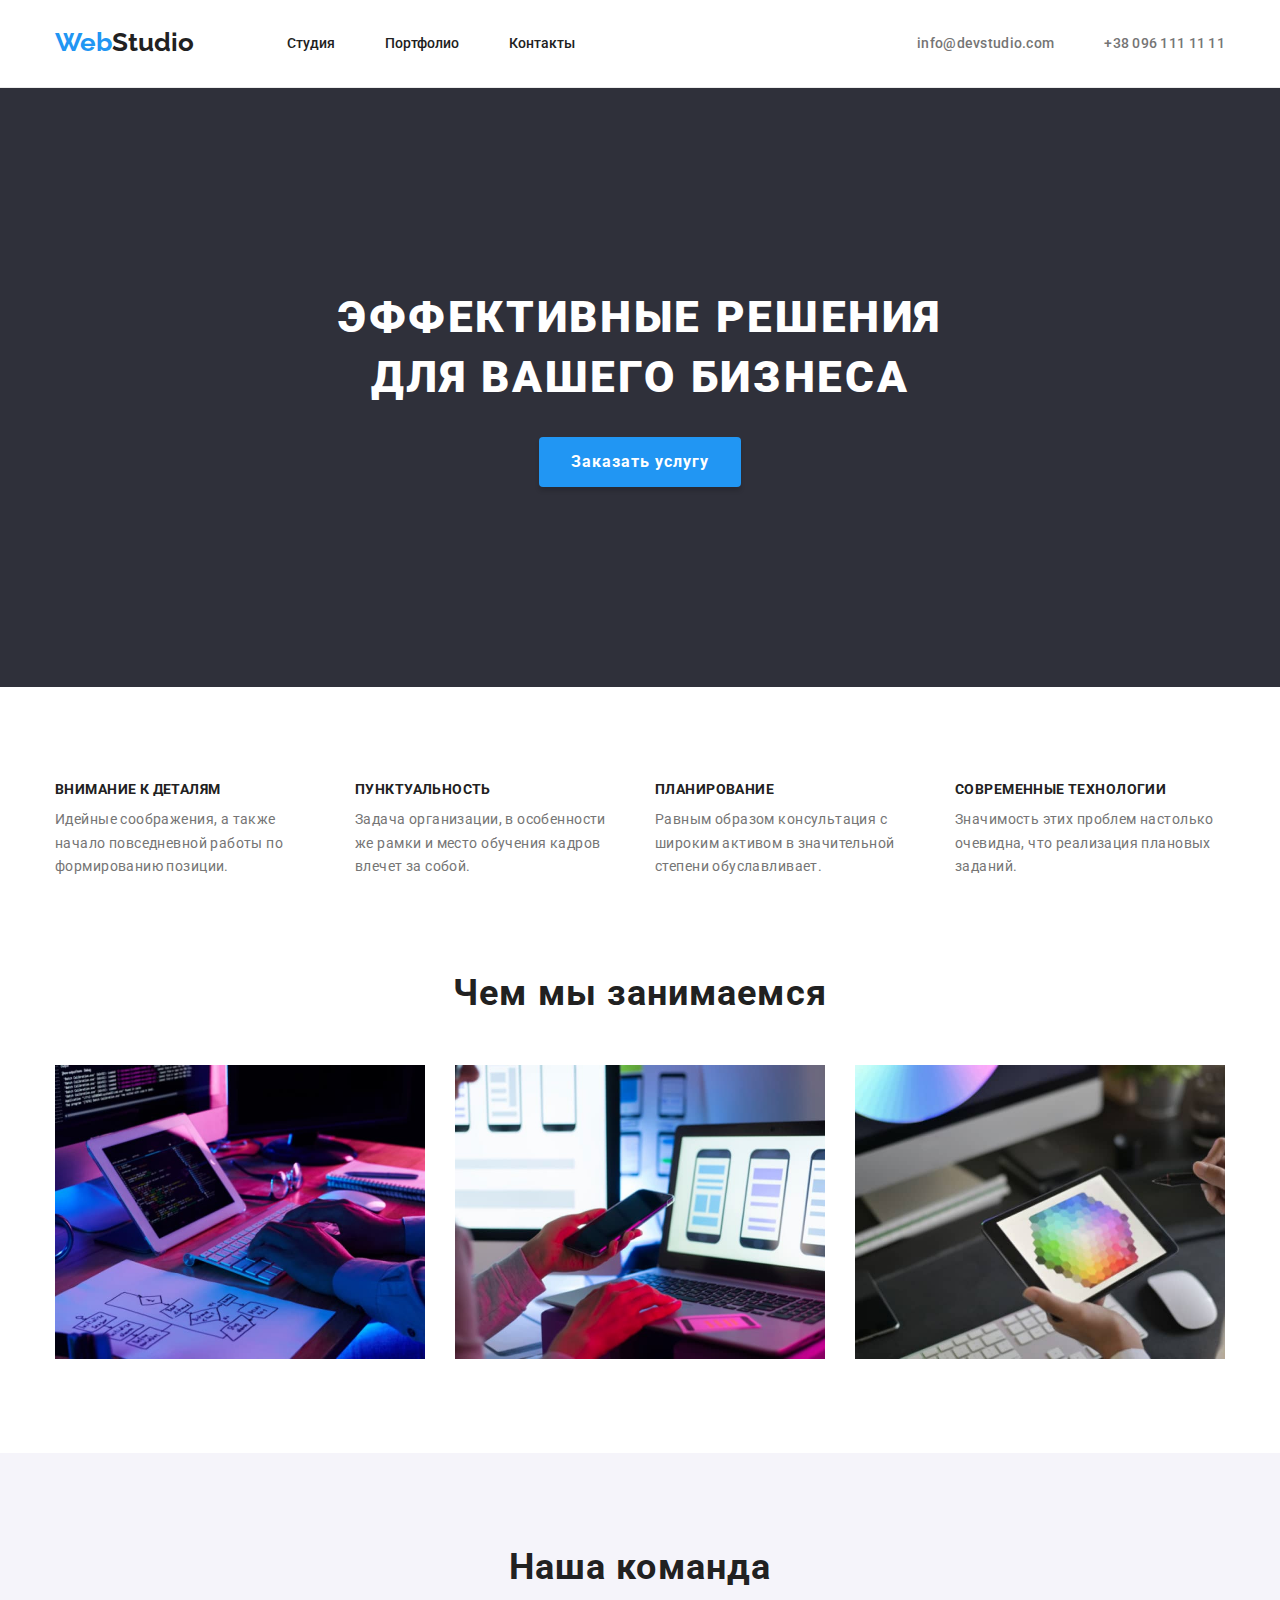
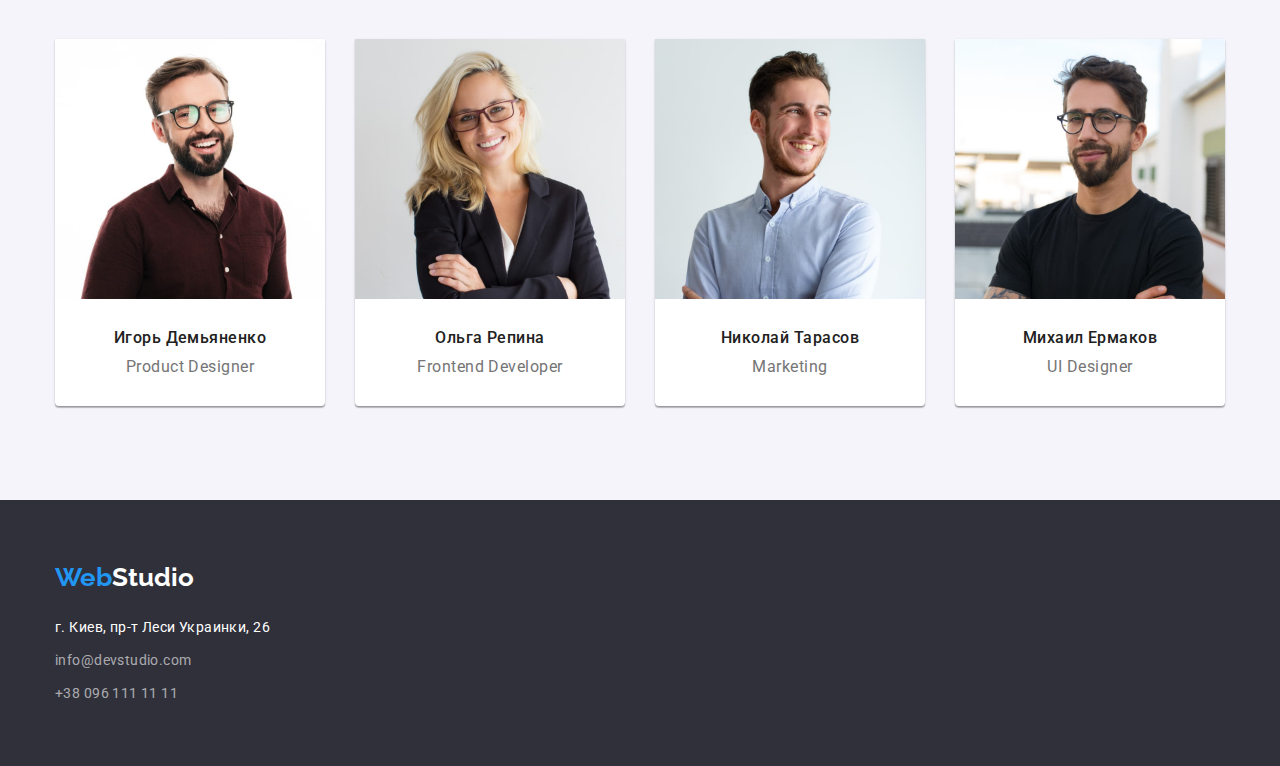
==== index.html @ 571f3350 "1" ====
<!DOCTYPE html>
<html lang="ru">
   <head>
      <meta charset="UTF-8">
      <meta http-equiv="X-UA-Compatible" content="IE=edge">
      <meta name="viewport" content="width=device-width, initial-scale=1.0">
      <title>WebStudio</title>
      <link rel="stylesheet" href="https://cdnjs.cloudflare.com/ajax/libs/modern-normalize/1.1.0/modern-normalize.min.css">
      <link rel="preconnect" href="https://fonts.googleapis.com">
      <link rel="preconnect" href="https://fonts.gstatic.com" crossorigin>
      <link href="https://fonts.googleapis.com/css2?family=Raleway:wght@700&family=Roboto:wght@400;500;700;900&display=swap" rel="stylesheet">
      <link rel="stylesheet" href="./css/style.css">
      </head>
   <body>
      <header class="header box">
         <div class="conteiner  head-conteiner">
            <nav class="nav-conteiner">
               <a href="" class="logo link"><span class="web-logo">Web</span>Studio</a>
               <ul class="site-nav">
                  <li class="site-nav-item"><a href="./index.html" class="site-nav-link link">Студия</a></li>
                  <li class="site-nav-item"><a href="./portfolio.html" class="site-nav-link link">Портфолио</a></li>
                  <li class="site-nav-item"><a href="" class="site-nav-link link">Контакты</a></li>
               </ul>
            </nav>
               <ul class="site-contacts">
                  <li class="site-contacts-item"><a href="mailto:info@devstudio.com" class="contacts link">info@devstudio.com</a></li> 
                  <li class="site-contacts-item"><a href="tel:+380961111111" class="contacts link">+38 096 111 11 11</a></li>
               </ul>
         </div>
      </header>
                           <!-- основная часть--> 
   <main class="main-content" >
      <section class="hero">
         <h1 class="title-hero">
            Эффективные решения для вашего бизнеса
         </h1>
               <button type="button" class="button">Заказать услугу</button>
      </section>
                           <!--заголовки и текст-->
      <section class="section">
         <div class="conteiner">
            <h2 class="visually-hidden"> Наши приемущества</h2>
            <ul class="features">
               <li class="features-item">
                  <h3 class="features-title">
                  Внимание к деталям
                  </h3>
                     <p class="features-text">
                        Идейные соображения, а также начало повседневной работы по формированию позиции.
                     </p>
               </li>
               <li class="features-item">
                  <h3 class="features-title">
                  Пунктуальность
                  </h3>
                     <p class="features-text">
                        Задача организации, в особенности же рамки и место обучения кадров влечет за собой.
                     </p>
               </li>
               <li class="features-item">
                  <h3 class="features-title">
                        Планирование
                  </h3>
                     <p class="features-text">
                     Равным образом консультация с широким активом в значительной степени обуславливает.
                     </p>
               </li>
               <li class="features-item">
                  <h3 class="features-title">
                  Современные технологии
                  </h3>
                     <p class="features-text">
                        Значимость этих проблем настолько очевидна, что реализация плановых заданий. 
                     </p>
               </li>
            </ul>
         </div>
      </section> 
                              <!-- часть с картинками -->
      <section class="section section-services "> 
         <div class="conteiner">   
            <h2 class="employment-title">
               Чем мы занимаемся
            </h2>
               <ul class="employment-list">
                  <li class="employment-item"><img src="img/image2.jpg" alt="работа с кодом" width="370" height="294"></li>
                  <li class="employment-item"><img src="img/image0.jpg" alt="работа на ноутбуке" width="370" height="294"></li>
                  <li class="employment-item"><img src="img/image1.jpg" alt="работа с графикой" width="370" height="294"></li>
               </ul>
         </div>
      </section>
                                 <!--наша команда-->
      <section class="team-section section">
         <div class="conteiner">
            <h2 class="employment-title team">
               Наша команда
            </h2>
               <ul class="team-list">
                  <li class="developer-item"> 
                     <img src="img/image3.jpg" alt="Фото Игорь Демьяненко" width="270" height="260">
                     <div class="team-card">
                        <h3 class="name-developer"> Игорь Демьяненко </h3>
                        <p class="text-foto-team"><span lang="en">Product Designer</span></p>
                     </div>
                  </li>
                  <li class="developer-item"> 
                     <img src="img/image4.jpg" alt="Фото Ольга Репина" width="270" height="260">
                        <div class="team-card"><h3 class="name-developer"> Ольга Репина </h3>
                        <p class="text-foto-team"><span lang="en">Frontend Developer</span></p>
                     </div>
                  </li>
                  <li class="developer-item">  
                     <img src="img/image5.jpg" alt="Фото Николай Тарасов" width="270" height="260">
                        <div class="team-card"><h3 class="name-developer"> Николай Тарасов </h3>
                        <p class="text-foto-team"><span lang="en">Marketing</span></p>
                     </div>
                  </li>
                  <li class="developer-item"> 
                     <img src="img/image6.jpg" alt="Фото Михаил Ермаков" width="270" height="260">
                        <div class="team-card"><h3 class="name-developer"> Михаил Ермаков </h3>
                        <p class="text-foto-team"><span lang="en">UI Designer</span></p>
                     </div>
                  </li>
               </ul>
         </div>
      </section>
   </main>
                              <!-- заключение-->
      <footer class="footer-content">
         <div class="conteiner">
            <a href="" class="footer-logo link"><span class="web-logo">Web</span>Studio</a>
            <address class="address-content">
               <ul class="address"> 
                  <li class="address-item"><a href="https://goo.gl/maps/DuuJPhPLTHRqAcxPA" class="location link"> г. Киев, пр-т Леси Украинки, 26</a></li>           
                  <li class="address-item"><a href="mailto:info@devstudio.com" class="footer-contacts link">info@devstudio.com</a></li>
                  <li class="address-item"><a href="tel:+380961111111" class="footer-contacts link">+38 096 111 11 11</a></li>           
               </ul>    
            </address>
         </div>
      </footer>
   </body>
</html>
---- css/style.css ----
:root{
   --text-active:#2196F3;
   --text-header:#212121;
   --background-section:#ffffff;
   --color-text:#757575;
}
body{
   background-color: var(--background-section);
   font-family: 'Roboto',sans-serif;
   
}
img{
   display: block;
   max-width: 100%;
   height: auto;
}
h1,h2,h3,p{
   margin: 0;
}

/* что бы убрать точки (класс списка)*/
.list{
   list-style: none;
   }
/*что бы убрать подчеркивание у ссылок(на ссылки)*/
.link{
   text-decoration: none;
}
.button{
   color: var(--text-active);
}
.visually-hidden {
   position: absolute;
   white-space: nowrap;
   width: 1px;
   height: 1px;
   overflow: hidden;
   border: 0;
   padding: 0;
   clip: rect(0 0 0 0);
   clip-path: inset(50%);
   margin: -1px;
}
ul{
   list-style: none;
   margin: 0;
   padding: 0;
}
.section{
   padding-top: 94px;
   padding-bottom: 94px;
}
/*line-height:1.33*/
                              /*Шапка*/
.header{
   background-color: var(--background-section);
}
.box{
   border-bottom-color:#ECECEC ;
   border-bottom-width: 1px;
   border-bottom-style: solid;
}

.conteiner{
   width: 1200px;
   margin: 0 auto;
   padding-left: 15px;
   padding-right: 15px;

} 
.head-conteiner{
   display: flex;
   padding-top: 25px;
   padding-bottom: 25px;
}

.nav-conteiner{
   display: flex;
   align-items: center;
}

.site-nav{
   display: flex;
}

.site-contacts{
   display: flex;
   margin-left: auto;
   align-items: center;
}
.site-contacts-item:not(:last-child){
   margin-right: 50px;
}

.logo{
   font-family: 'Raleway';
   font-weight: 700;
   font-size: 26px;
   line-height: 1.38;
   color:var(--text-header);
   margin-right: 93px;
}
.web-logo{
   color: var(--text-active);
}
.site-nav-link{
   display: flex;
   font-weight: 500;
   font-size: 14px;
   line-height: 1.2;
   color: var(--text-header);
   padding-top: 10px;
   padding-bottom: 10px;
}
.site-nav-item:not(:last-child){
   margin-right: 50px;
}

.site-nav-link:hover,
.site-nav-link:focus{
   color: var(--text-active);
}
.contacts{
   font-weight: 500;
   font-size: 14px;
   line-height: 1.2;
   letter-spacing: 0.02em;
   color: var(--color-text)
}

.contacts:hover,
.contacts:focus,
.footer-contacts{
   color: var(--text-active);
}

                        /*footer*/

.footer-content{
   background: #2F303A;
   padding-top: 60px;
   padding-bottom: 60px;
}
.footer-logo{
   color: var(--background-section);
   font-family: 'Raleway';
   font-weight: 700;
   font-size: 26px;
   line-height: 1.38;
}
.location{
   color: var(--background-section);
}
.address-content{
   margin-top: 20px;
}
.address-item{
   font-style: normal;
   font-weight: normal;
   font-size: 14px;
   line-height: 1.71;
   letter-spacing: 0.03em;
}
.address-item:not(:last-child){
   margin-bottom: 9px;
}
.footer-contacts{
   color: rgba(255, 255, 255, 0.6);

}
.footer-contacts:hover,
.footer-contacts:focus{
   color: var(--text-active);
}
                              /*cервисы 1cтр*/
                              
                              /*заказать услугу*/



.hero{
   background-color: #2F303A;
   max-width: 1600px;
   margin-left: auto;
   margin-right: auto; 
   text-align: center;
   padding: 200px 0;
   /*height: 600px;
   padding: 200px 452px 0 452px;*/
   
}
.title-hero{
   font-weight: 900;
   font-size: 44px;
   line-height: 1.36;
   letter-spacing: 0.06em;
   text-transform: uppercase;   
   color: var(--background-section);
   margin-bottom: 30px;
   padding: 0;
   width: 696px;
   margin-right: auto;
   margin-left: auto;
}
.button{
   background: var(--text-active);
   color: var(--background-section);
   border: transparent;
   font-family: inherit;
   font-weight: 700;
   font-size: 16px;
   line-height:1.85;
   align-items: center;
   letter-spacing: 0.06em;
   cursor: pointer;
   min-width: 200px;
   box-shadow: 0px 4px 4px rgba(0, 0, 0, 0.15);
   border-radius: 4px;
   padding: 10px 32px;
   
}

                              /*заголовки и текст*/

.features{
   background-color: var(--background-section);
   display: flex;
}

.features-text{
   margin-top: 0px;
}
.section-services{
   background: var(--background-section);
   padding-top: 0;
}
.features-title{
   font-style: normal;
   font-weight: 700;
   font-size: 14px;
   line-height: 1.2;
   letter-spacing: 0.03em;
   text-transform: uppercase;
   color: var(--text-header);
   margin-top: 0;
   margin-bottom: 10px;
}
.features-text{
   font-style: normal;
   font-weight: 400;
   font-size: 14px;
   line-height: 1.7;
   letter-spacing: 0.03em;
   color: var(--color-text);
   max-width: 270px;
}
.features-item:not(:last-child){
   margin-right: 30px;
}
                                 /*наша команда фото*/
.employment-title{
   font-style: normal;
   font-weight: 700;
   font-size: 36px;
   line-height: 1.16;
   text-align: center;
   letter-spacing: 0.03em;
   color: var(--text-header);
   
}
.employment-list{
   display: flex;
   margin-top: 50px;
   flex-basis: calc(100% / 3 - 30px);
}

.employment-item:not(:last-child){
   margin-right: 30px;
}

                               /*наша команда */
.team-section{
   background: #F5F4FA;
}
.team{
   margin-top: 0;
}
.team-list{
   display: flex;
   margin-top: 50px;
   flex-basis: calc(100% / 4 - 30px);
}
.developer-item{
   background: var(--background-section);
   box-shadow: 0px 1px 3px rgba(0, 0, 0, 0.12), 0px 1px 1px rgba(0, 0, 0, 0.14), 0px 2px 1px rgba(0, 0, 0, 0.2);
   border-radius: 0px 0px 4px 4px;
}
.developer-item:not(:last-child){
   margin-right: 30px;
}
.team-card{
   padding: 30px 0;
}
.name-developer{
   font-style: normal;
   font-weight: 500;
   font-size: 16px;
   line-height: 1.18;
   text-align: center;
   letter-spacing: 0.03em;
   color: var(--text-header);
   margin-bottom: 10px;
}
.text-foto-team{
   font-style: normal;
   font-weight: 400;
   font-size: 16px;
   line-height: 1.18;
   text-align: center;
   letter-spacing: 0.03em;
   color: var(--color-text);
}



                                 /*страница 2*/


.button-filter:focus,
.button-filter:hover{
   color: var(--background-section);
   background-color: var(--text-active );
   box-shadow: 0px 3px 1px rgba(0, 0, 0, 0.1), 0px 1px 2px rgba(0, 0, 0, 0.08), 0px 2px 2px rgba(0, 0, 0, 0.12);
}

.filter{ 
   display: flex;
   justify-content: center;
}
.filter-item:not(:last-child){
   margin-right: 8px;
}

.button-filter{
   font-style: normal;
   font-weight: 500;
   font-size: 16px;
   line-height: 1.62;
   text-align: center;
   letter-spacing: 0.03em;
   color: var(--text-header);
   cursor: pointer;
   border-radius: 4px;
   padding: 6px 22px;
   border-color: transparent;
   }
                                 /*секция фото*/
.works-text-box{
   padding: 20px 24px;
   /*стили правой рамки */
   border-right-width: 1px;
   border-right-style: solid;
   border-right-color: #EEEEEE;
 
   /*стили нинжней рамки */
   border-bottom-width: 1px;
   border-bottom-style: solid;
   border-bottom-color: #EEEEEE;
 
   /*стили левой рамки */
   border-left-width: 1px;
   border-left-style: solid;
   border-left-color: #EEEEEE;
}
.works-text {
   font-weight: 700;
   font-size: 18px;
   line-height: 2.0;
   letter-spacing: 0.06em;
   color: var(--text-header);
}
.text-caption{
   font-weight: 400;
   font-size: 16px;
   line-height: 1.8;
   letter-spacing: 0.03em;
   color: var(--color-text);
}


.works{
   display: flex;
   margin-top: 50px;
   flex-wrap: wrap;
   margin-left: -30px;
}
.works-item{
   margin-left: 30px;
   margin-bottom: 30px;
   flex-basis: calc((100% - 3 * 30px) / 3);
   background: var(--background-section);
   box-sizing: border-box;
}
.works-item:nth-last-child(-n+3){
   margin-bottom: 0;
}
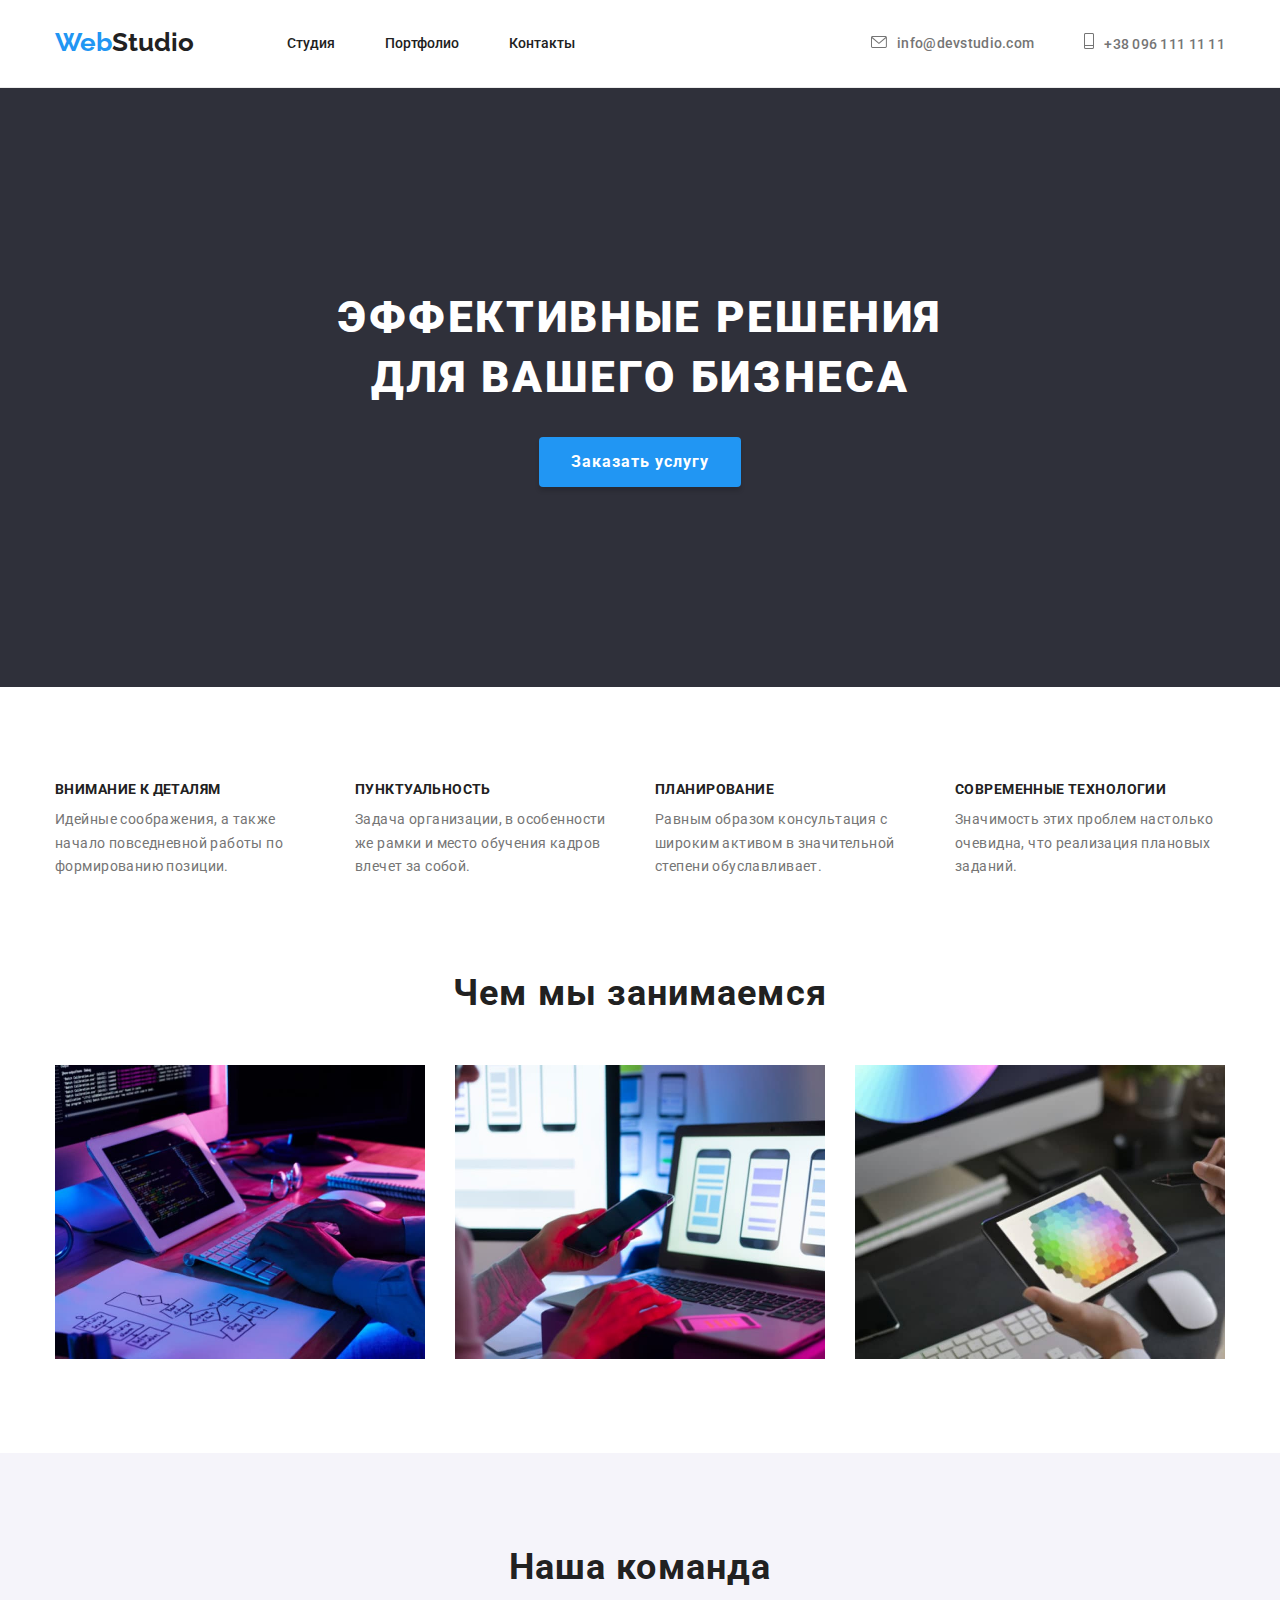
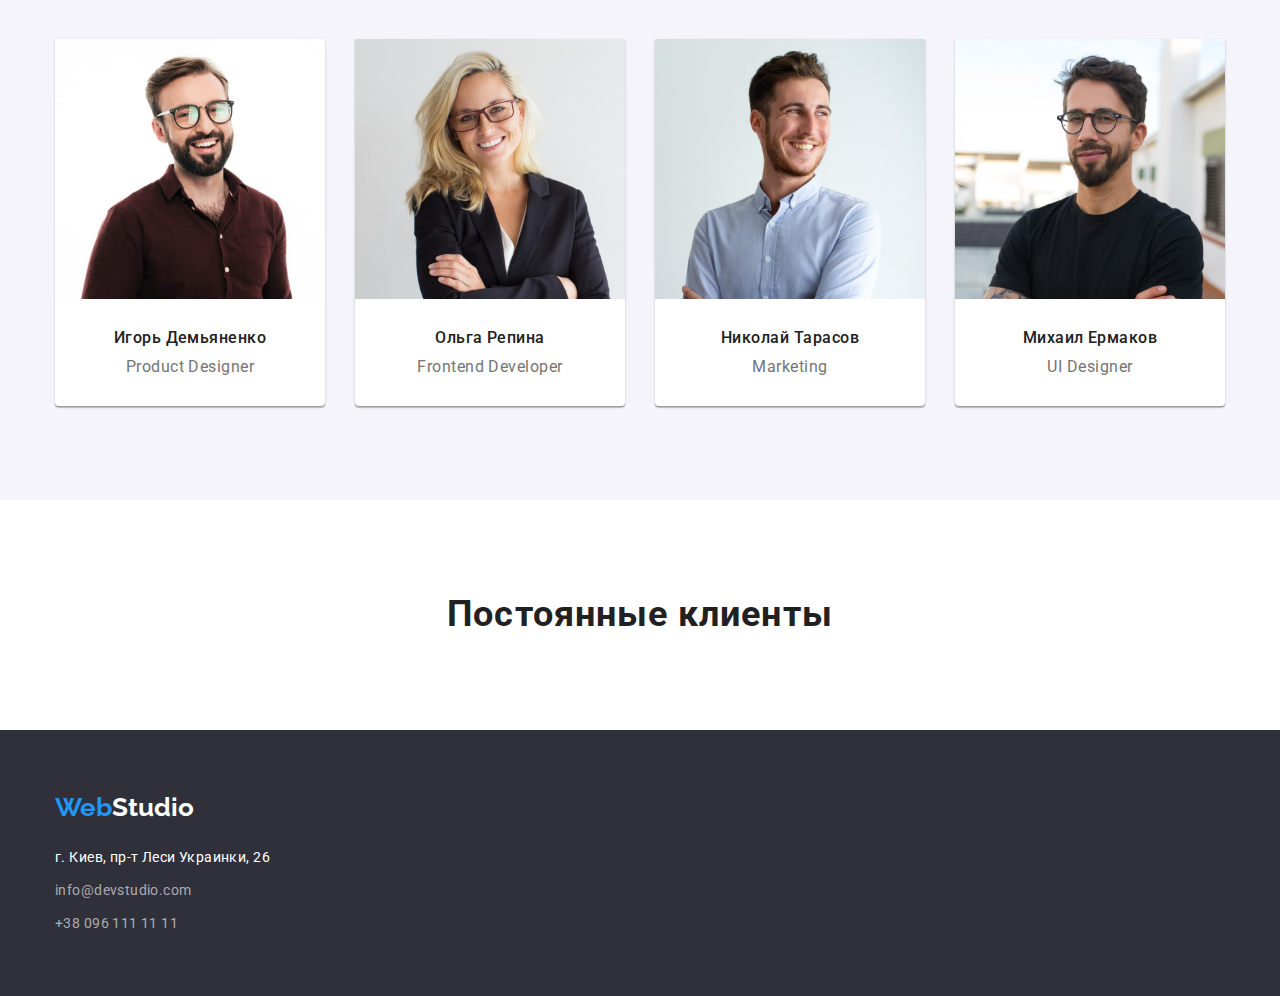
==== commit 83f922b8: "22222" ====
--- a/index.html
+++ b/index.html
@@ -23,8 +23,14 @@
                </ul>
             </nav>
                <ul class="site-contacts">
-                  <li class="site-contacts-item"><a href="mailto:info@devstudio.com" class="contacts link">info@devstudio.com</a></li> 
-                  <li class="site-contacts-item"><a href="tel:+380961111111" class="contacts link">+38 096 111 11 11</a></li>
+                  <li class="site-contacts-item"><a href="mailto:info@devstudio.com" class="contacts link">
+                     <svg class="site-contacts-icon" width="16" height="12">
+                        <use href="./img/icons.svg#icon-mail"></use>
+                     </svg>info@devstudio.com</a></li> 
+                  <li class="site-contacts-item"><a href="tel:+380961111111" class="contacts link">
+                     <svg class="site-contacts-icon" width="10" height="16">
+                        <use href="./img/icons.svg#icon-mobil"></use>
+                     </svg>+38 096 111 11 11</a></li>
                </ul>
          </div>
       </header>
@@ -39,6 +45,14 @@
                            <!--заголовки и текст-->
       <section class="section">
          <div class="conteiner">
+            <div class="features-icons">
+               <ul class="features-icon-list">
+                  <li class="features-icon-item"></li>
+                  <li class="features-icon-item"></li>
+                  <li class="features-icon-item"></li>
+                  <li class="features-icon-item"></li>
+               </ul>
+            </div>
             <h2 class="visually-hidden"> Наши приемущества</h2>
             <ul class="features">
                <li class="features-item">
@@ -124,6 +138,17 @@
                </ul>
          </div>
       </section>
+      <section class="clients section">
+         <h2 class="employment-title">Постоянные клиенты</h2>
+         <ul>
+            <li><a href=""></a></li>
+            <li><a href=""></a></li>
+            <li><a href=""></a></li>
+            <li><a href=""></a></li>
+            <li><a href=""></a></li>
+            <li><a href=""></a></li>
+         </ul>
+      </section>
    </main>
                               <!-- заключение-->
       <footer class="footer-content">
--- a/css/style.css
+++ b/css/style.css
@@ -50,24 +50,22 @@
    padding-top: 94px;
    padding-bottom: 94px;
 }
-/*line-height:1.33*/
-                              /*Шапка*/
-.header{
-   background-color: var(--background-section);
-}
-.box{
-   border-bottom-color:#ECECEC ;
-   border-bottom-width: 1px;
-   border-bottom-style: solid;
-}
-
 .conteiner{
    width: 1200px;
    margin: 0 auto;
    padding-left: 15px;
    padding-right: 15px;
-
-} 
+}
+                              /*Шапка*/
+
+.header{
+   background-color: var(--background-section);
+}
+.box{
+   border-bottom-color:#ECECEC ;
+   border-bottom-width: 1px;
+   border-bottom-style: solid;
+}
 .head-conteiner{
    display: flex;
    padding-top: 25px;
@@ -87,7 +85,13 @@
    display: flex;
    margin-left: auto;
    align-items: center;
-}
+   justify-content: center;
+   align-content: center;
+}
+/* .site-contacts-item{
+   display: flex;
+   align-items: center;
+} */
 .site-contacts-item:not(:last-child){
    margin-right: 50px;
 }
@@ -133,7 +137,14 @@
 .footer-contacts{
    color: var(--text-active);
 }
-
+.site-contacts-icon{
+   margin-right: 10px;
+   fill: currentColor;
+}
+.site-contacts-icon:hover,
+.site-contacts-icon:focus{
+   fill: #2196F3;
+} 
                         /*footer*/
 
 .footer-content{
@@ -185,9 +196,6 @@
    margin-right: auto; 
    text-align: center;
    padding: 200px 0;
-   /*height: 600px;
-   padding: 200px 452px 0 452px;*/
-   
 }
 .title-hero{
    font-weight: 900;
@@ -292,7 +300,9 @@
 }
 .developer-item{
    background: var(--background-section);
-   box-shadow: 0px 1px 3px rgba(0, 0, 0, 0.12), 0px 1px 1px rgba(0, 0, 0, 0.14), 0px 2px 1px rgba(0, 0, 0, 0.2);
+   box-shadow: 0px 1px 3px rgba(0, 0, 0, 0.12),
+               0px 1px 1px rgba(0, 0, 0, 0.14),
+               0px 2px 1px rgba(0, 0, 0, 0.2);
    border-radius: 0px 0px 4px 4px;
 }
 .developer-item:not(:last-child){
@@ -330,7 +340,9 @@
 .button-filter:hover{
    color: var(--background-section);
    background-color: var(--text-active );
-   box-shadow: 0px 3px 1px rgba(0, 0, 0, 0.1), 0px 1px 2px rgba(0, 0, 0, 0.08), 0px 2px 2px rgba(0, 0, 0, 0.12);
+   box-shadow: 0px 3px 1px rgba(0, 0, 0, 0.1),
+               0px 1px 2px rgba(0, 0, 0, 0.08),
+               0px 2px 2px rgba(0, 0, 0, 0.12);
 }
 
 .filter{ 
@@ -404,3 +416,12 @@
 .works-item:nth-last-child(-n+3){
    margin-bottom: 0;
 }
+
+.portfolio-link:hover,
+.portfolio-link:focus{
+   border: 1px solid #EEEEEE;
+   box-sizing: border-box;
+   box-shadow: 0px 1px 1px rgba(0, 0, 0, 0.12),
+               0px 4px 4px rgba(0, 0, 0, 0.06), 
+               1px 4px 6px rgba(0, 0, 0, 0.16);
+}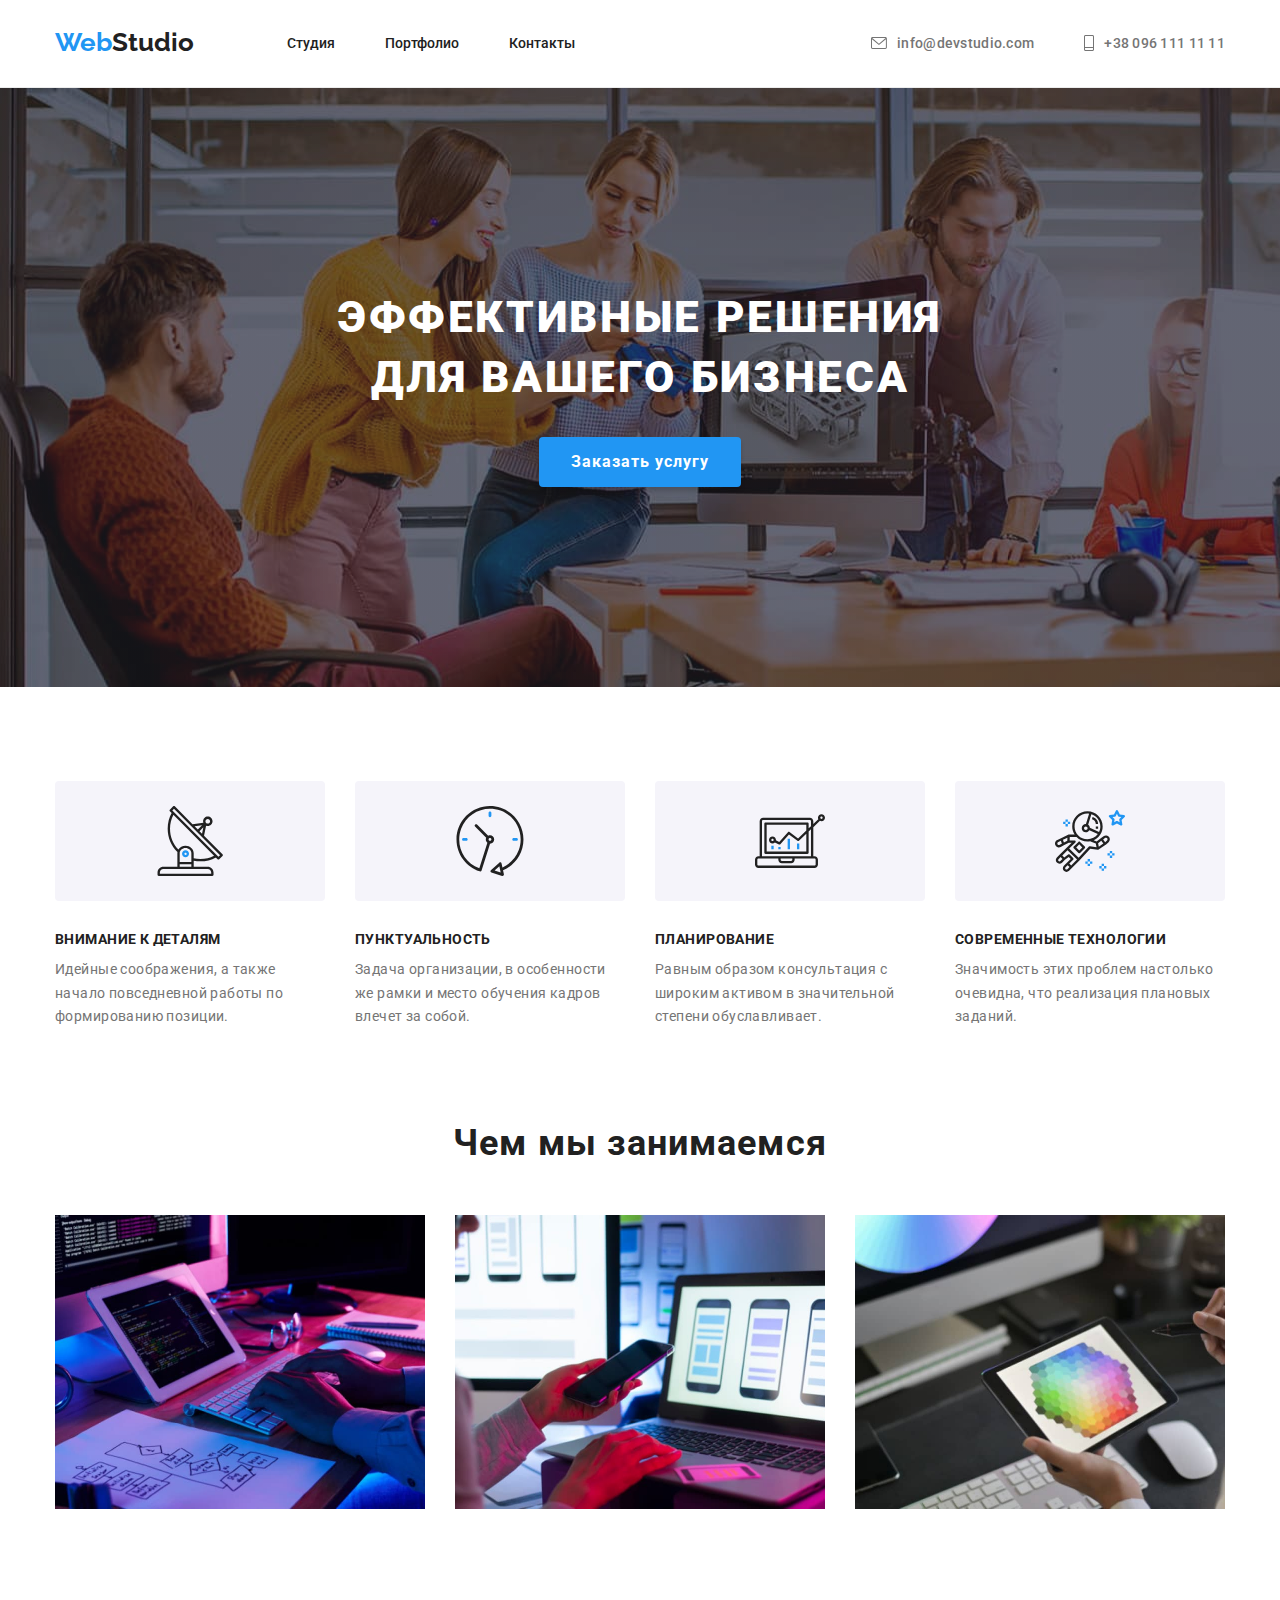
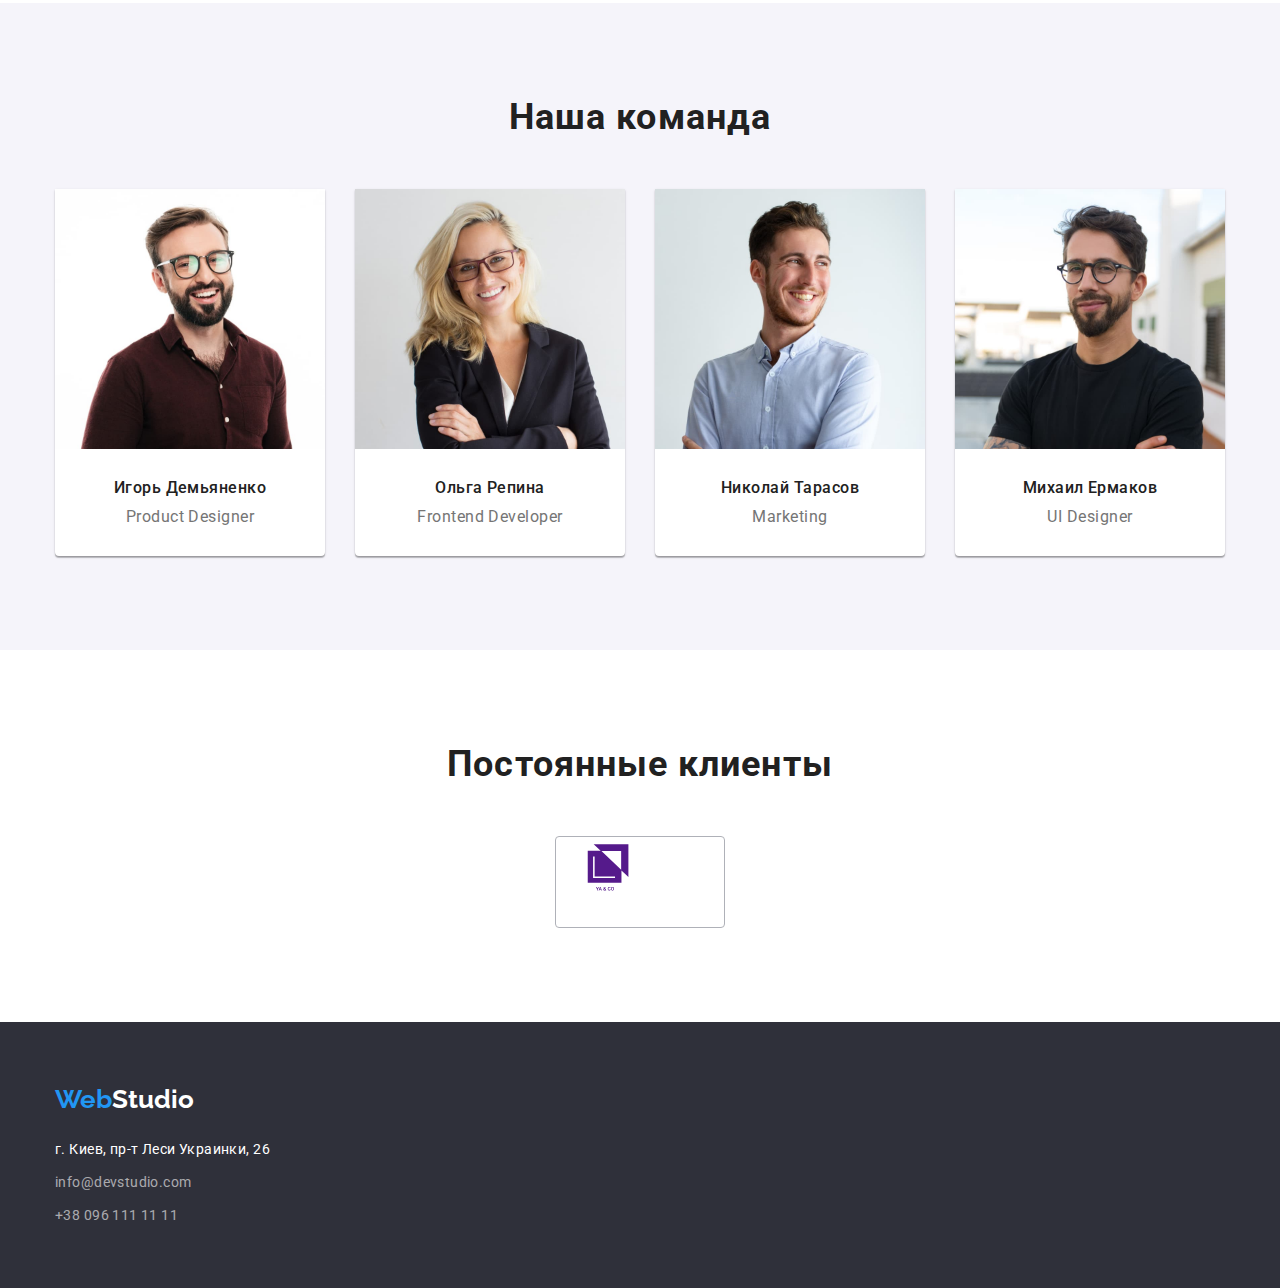
==== commit 3ae8fd3a: "3333" ====
--- a/index.html
+++ b/index.html
@@ -45,14 +45,19 @@
                            <!--заголовки и текст-->
       <section class="section">
          <div class="conteiner">
-            <div class="features-icons">
                <ul class="features-icon-list">
-                  <li class="features-icon-item"></li>
-                  <li class="features-icon-item"></li>
-                  <li class="features-icon-item"></li>
-                  <li class="features-icon-item"></li>
+                  <li class="features-icon-item"><svg class="features-icons" width="70" height="70">
+                     <use href="./img/icons.svg#icon-anten"></use></svg> </li>
+                  
+                  <li class="features-icon-item"><svg class="features-icons" width="70" height="70">
+                     <use href="./img/icons.svg#icon-clock"></use></svg></li>
+                  
+                  <li class="features-icon-item"><svg class="features-icons" width="70" height="70">
+                     <use href="./img/icons.svg#icon-monitor"></use></svg></li>
+                  
+                  <li class="features-icon-item"><svg class="features-icons" width="70" height="70">
+                     <use href="./img/icons.svg#icon-astronaut-1"></use></svg></li>
                </ul>
-            </div>
             <h2 class="visually-hidden"> Наши приемущества</h2>
             <ul class="features">
                <li class="features-item">
@@ -93,7 +98,7 @@
                               <!-- часть с картинками -->
       <section class="section section-services "> 
          <div class="conteiner">   
-            <h2 class="employment-title">
+            <h2 class="text-title">
                Чем мы занимаемся
             </h2>
                <ul class="employment-list">
@@ -106,7 +111,7 @@
                                  <!--наша команда-->
       <section class="team-section section">
          <div class="conteiner">
-            <h2 class="employment-title team">
+            <h2 class="text-title team">
                Наша команда
             </h2>
                <ul class="team-list">
@@ -138,17 +143,27 @@
                </ul>
          </div>
       </section>
-      <section class="clients section">
-         <h2 class="employment-title">Постоянные клиенты</h2>
-         <ul>
-            <li><a href=""></a></li>
-            <li><a href=""></a></li>
-            <li><a href=""></a></li>
-            <li><a href=""></a></li>
-            <li><a href=""></a></li>
-            <li><a href=""></a></li>
-         </ul>
+
+         <section class="clients section">
+            <div class="conteiner">
+               <h2 class="text-title">Постоянные клиенты</h2>
+                  <ul class="client-icon-list">
+                     <li class="client-icon-item">
+                        <a href="" class="client-icon-link">
+                           <svg class="client-icons" width="106px" height="60px">
+                              <use href="./img/icons.svg#icon-Logo"></use>
+                           </svg>
+                        </a> 
+                     </li>
+                     <li><a href=""></a></li>
+                     <li><a href=""></a></li>
+                     <li><a href=""></a></li>
+                     <li><a href=""></a></li>
+                     <li><a href=""></a></li>
+                  </ul>
+         </div>
       </section>
+      
    </main>
                               <!-- заключение-->
       <footer class="footer-content">
--- a/css/style.css
+++ b/css/style.css
@@ -3,6 +3,7 @@
    --text-header:#212121;
    --background-section:#ffffff;
    --color-text:#757575;
+   --color-icon-clients:#AFB1B8;
 }
 body{
    background-color: var(--background-section);
@@ -85,13 +86,7 @@
    display: flex;
    margin-left: auto;
    align-items: center;
-   justify-content: center;
-   align-content: center;
-}
-/* .site-contacts-item{
-   display: flex;
-   align-items: center;
-} */
+}
 .site-contacts-item:not(:last-child){
    margin-right: 50px;
 }
@@ -125,11 +120,14 @@
    color: var(--text-active);
 }
 .contacts{
+   display: flex;
+   align-items: center;
    font-weight: 500;
    font-size: 14px;
    line-height: 1.2;
    letter-spacing: 0.02em;
    color: var(--color-text)
+   
 }
 
 .contacts:hover,
@@ -190,7 +188,13 @@
 
 
 .hero{
-   background-color: #2F303A;
+   background-image: 
+   linear-gradient(
+   rgba(47, 48, 58, 0.4),
+   rgba(47, 48, 58, 0.4)
+   ),  
+   url(../img/hero-foto.jpg);
+   background-color: #2F303A; 
    max-width: 1600px;
    margin-left: auto;
    margin-right: auto; 
@@ -234,7 +238,26 @@
    background-color: var(--background-section);
    display: flex;
 }
-
+.features-icon-list{
+   display: flex;
+   justify-content: center;
+   align-items: center;
+   margin-bottom: 30px;
+}
+.features-icon-item{
+   display: flex;
+   justify-content: center;
+   align-items: center;
+   width: 270px;
+   height: 120px;
+   border: 1px solid transparent;
+   background-color: #F5F4FA;
+   justify-content: center;
+   border-radius: 4px;
+}
+.features-icon-item + .features-icon-item{
+   margin-left: 30px;
+}
 .features-text{
    margin-top: 0px;
 }
@@ -266,7 +289,7 @@
    margin-right: 30px;
 }
                                  /*наша команда фото*/
-.employment-title{
+.text-title{
    font-style: normal;
    font-weight: 700;
    font-size: 36px;
@@ -331,7 +354,39 @@
    color: var(--color-text);
 }
 
-
+                                    /* Клиенты */
+.client-icon-list{
+   display: flex;
+   justify-content: center;
+   align-items: center;
+   margin-top: 50px;
+}
+.client-icon-item{
+   display: flex;
+   justify-content: center;
+   align-items: center;
+   width: 170px;
+   height: 92px;
+   
+}
+.client-icon-item:hover,
+.client-icon-item:focus{
+   border-color: var(--text-active);
+   fill: var(--text-active);
+}
+.client-icon-link{
+   width: 100%;
+   height: 100%;
+   fill: var(--color-icon-clients);border-radius: 4px;
+   border: 1px solid var(--color-icon-clients)
+}
+.client-icons{
+   fill: currentColor;
+}
+.client-icons:hover,
+.client-icons:focus{
+   fill: var(--text-active);
+}
 
                                  /*страница 2*/
 
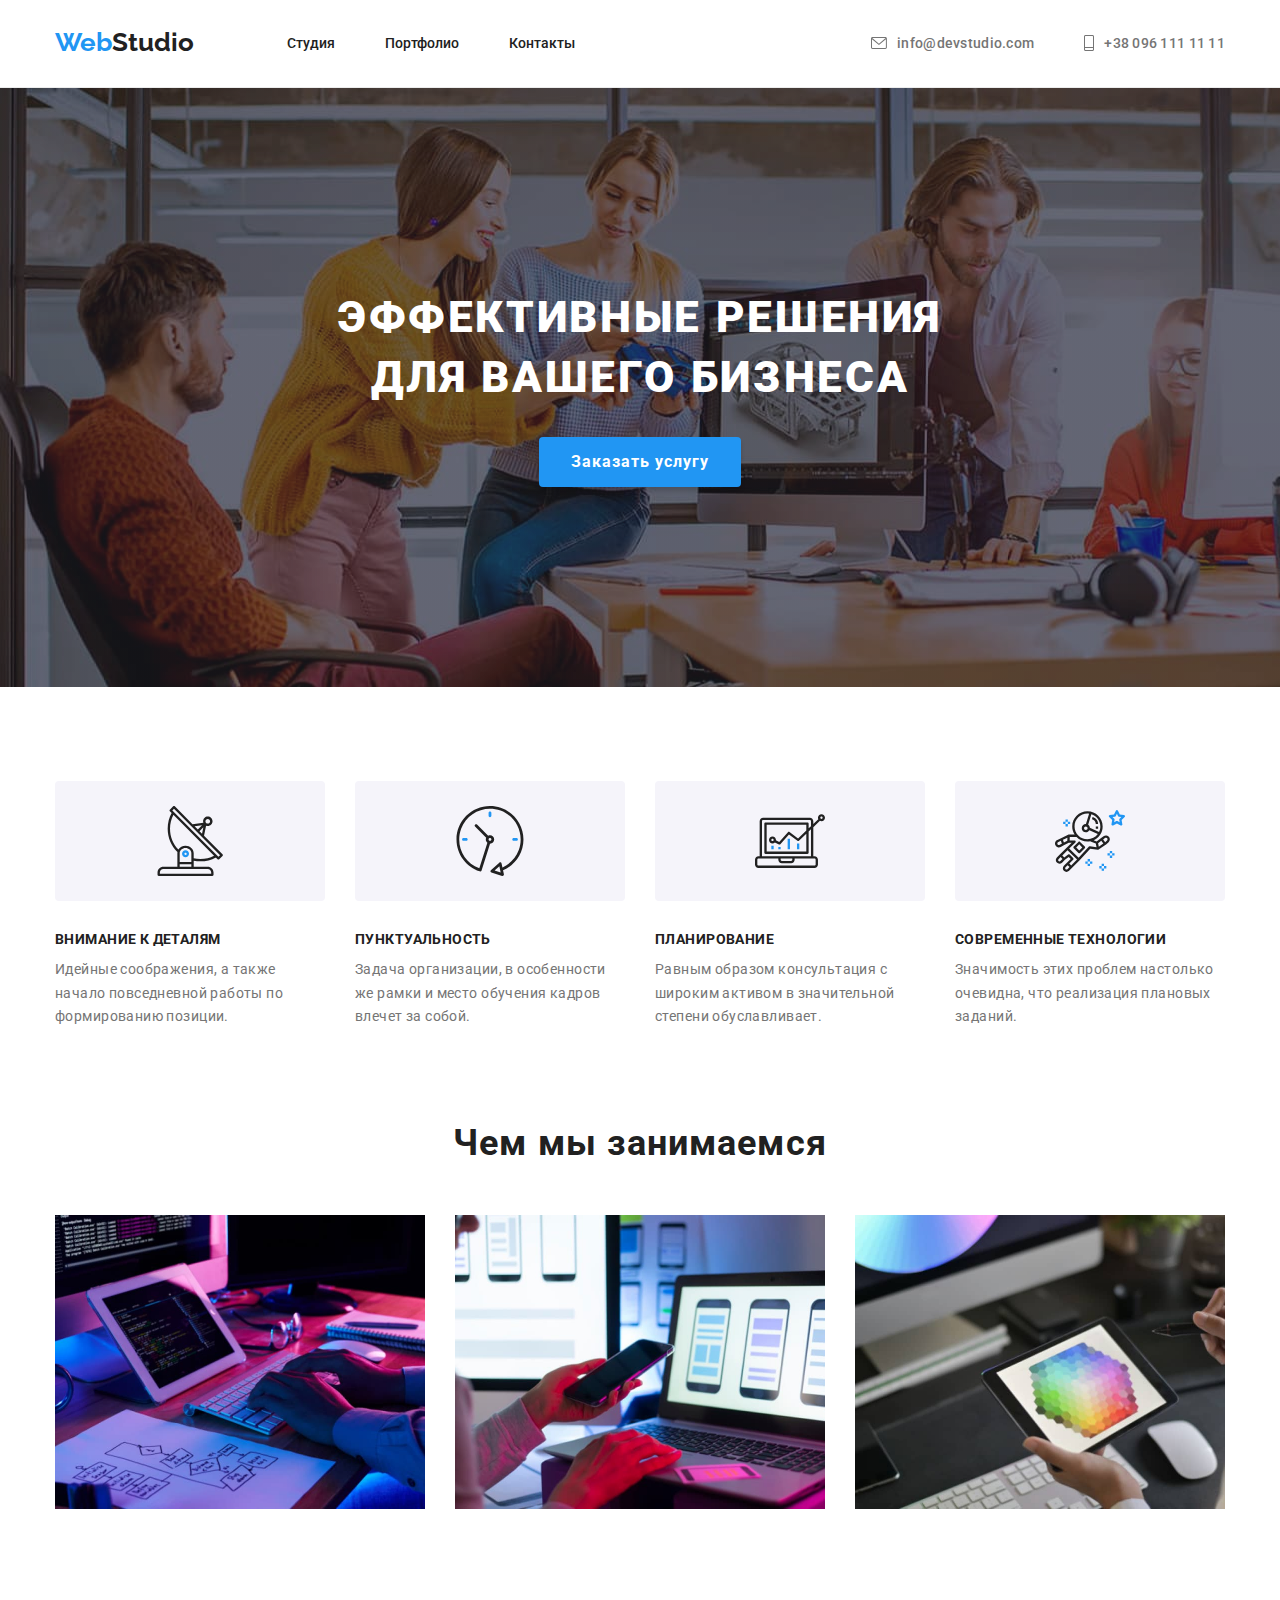
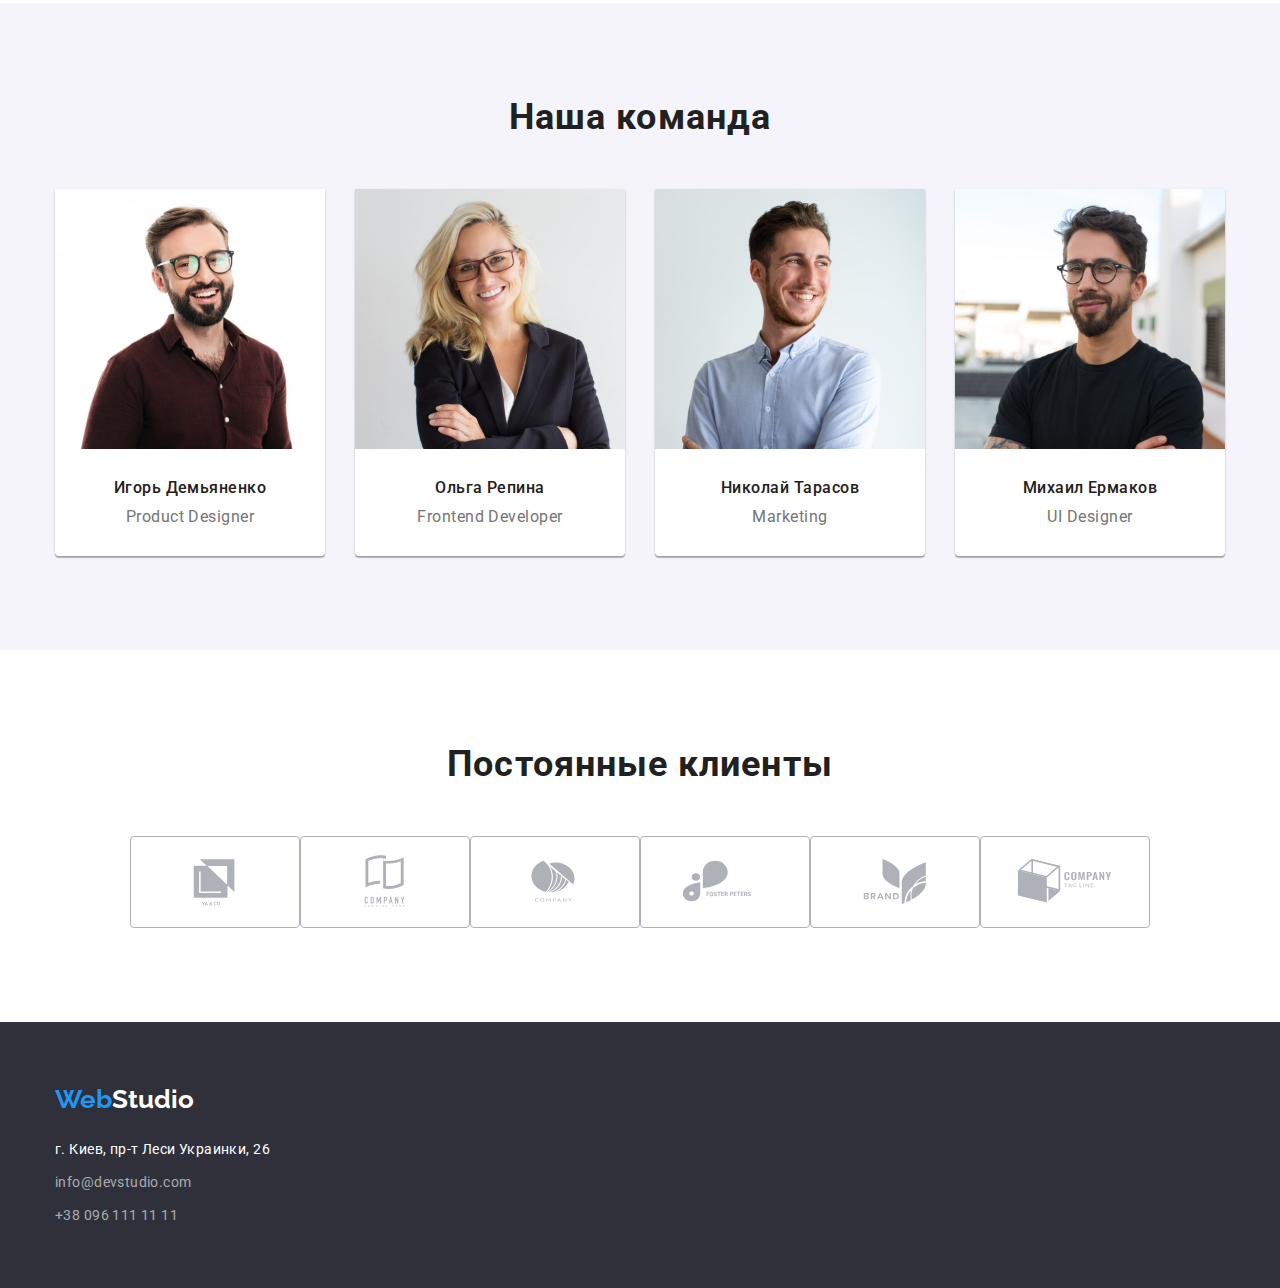
==== commit 06852a51: "44444" ====
--- a/index.html
+++ b/index.html
@@ -155,11 +155,41 @@
                            </svg>
                         </a> 
                      </li>
-                     <li><a href=""></a></li>
-                     <li><a href=""></a></li>
-                     <li><a href=""></a></li>
-                     <li><a href=""></a></li>
-                     <li><a href=""></a></li>
+                     <li class="client-icon-item">
+                        <a href="" class="client-icon-link">
+                           <svg class="client-icons" width="106px" height="60px">
+                              <use href="./img/icons.svg#icon-Logo-1"></use>
+                           </svg>
+                        </a> 
+                     </li>
+                     <li class="client-icon-item">
+                        <a href="" class="client-icon-link">
+                           <svg class="client-icons" width="106px" height="60px">
+                              <use href="./img/icons.svg#icon-Logo-2"></use>
+                           </svg>
+                        </a> 
+                     </li>
+                     <li class="client-icon-item">
+                        <a href="" class="client-icon-link">
+                           <svg class="client-icons" width="106px" height="60px">
+                              <use href="./img/icons.svg#icon-Logo-3"></use>
+                           </svg>
+                        </a> 
+                     </li>
+                     <li class="client-icon-item">
+                        <a href="" class="client-icon-link">
+                           <svg class="client-icons" width="106px" height="60px">
+                              <use href="./img/icons.svg#icon-Logo-4"></use>
+                           </svg>
+                        </a>
+                     </li>
+                     <li class="client-icon-item">
+                        <a href="" class="client-icon-link">
+                           <svg class="client-icons" width="106px" height="60px">
+                              <use href="./img/icons.svg#icon-Logo-5"></use>
+                           </svg>
+                        </a>
+                     </li>
                   </ul>
          </div>
       </section>
--- a/css/style.css
+++ b/css/style.css
@@ -362,31 +362,31 @@
    margin-top: 50px;
 }
 .client-icon-item{
-   display: flex;
-   justify-content: center;
-   align-items: center;
+   /* display: flex;
+   justify-content: center;
+   align-items: center; */
    width: 170px;
    height: 92px;
-   
-}
-.client-icon-item:hover,
-.client-icon-item:focus{
-   border-color: var(--text-active);
-   fill: var(--text-active);
 }
 .client-icon-link{
+   display: flex;
+   justify-content: center;
+   align-items: center;   
    width: 100%;
    height: 100%;
-   fill: var(--color-icon-clients);border-radius: 4px;
-   border: 1px solid var(--color-icon-clients)
+   color: var(--color-icon-clients);
+   border-radius: 4px;
+   border: 1px solid var(--color-icon-clients);
+}
+.client-icon-link:hover,
+.client-icon-link:focus{
+   color: var(--text-active);
+   border-color: var(--text-active);
 }
 .client-icons{
    fill: currentColor;
 }
-.client-icons:hover,
-.client-icons:focus{
-   fill: var(--text-active);
-}
+
 
                                  /*страница 2*/
 
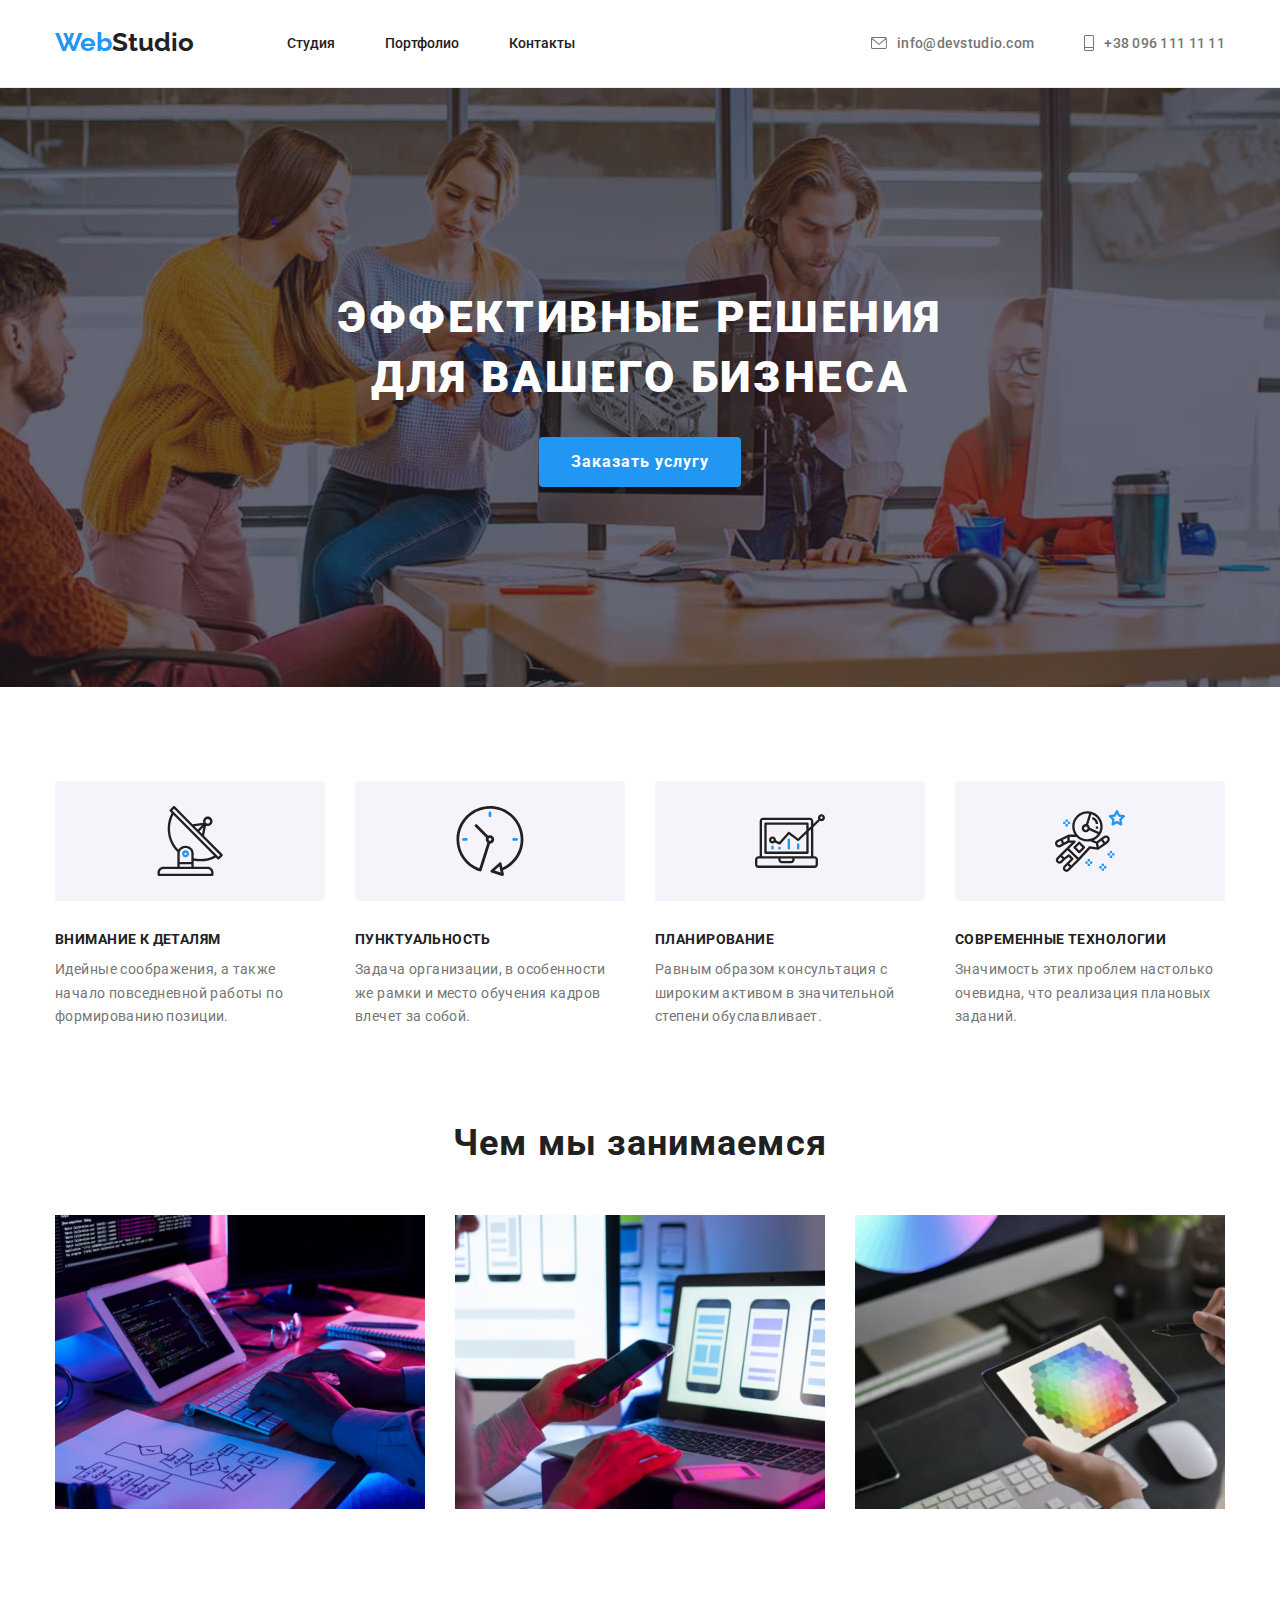
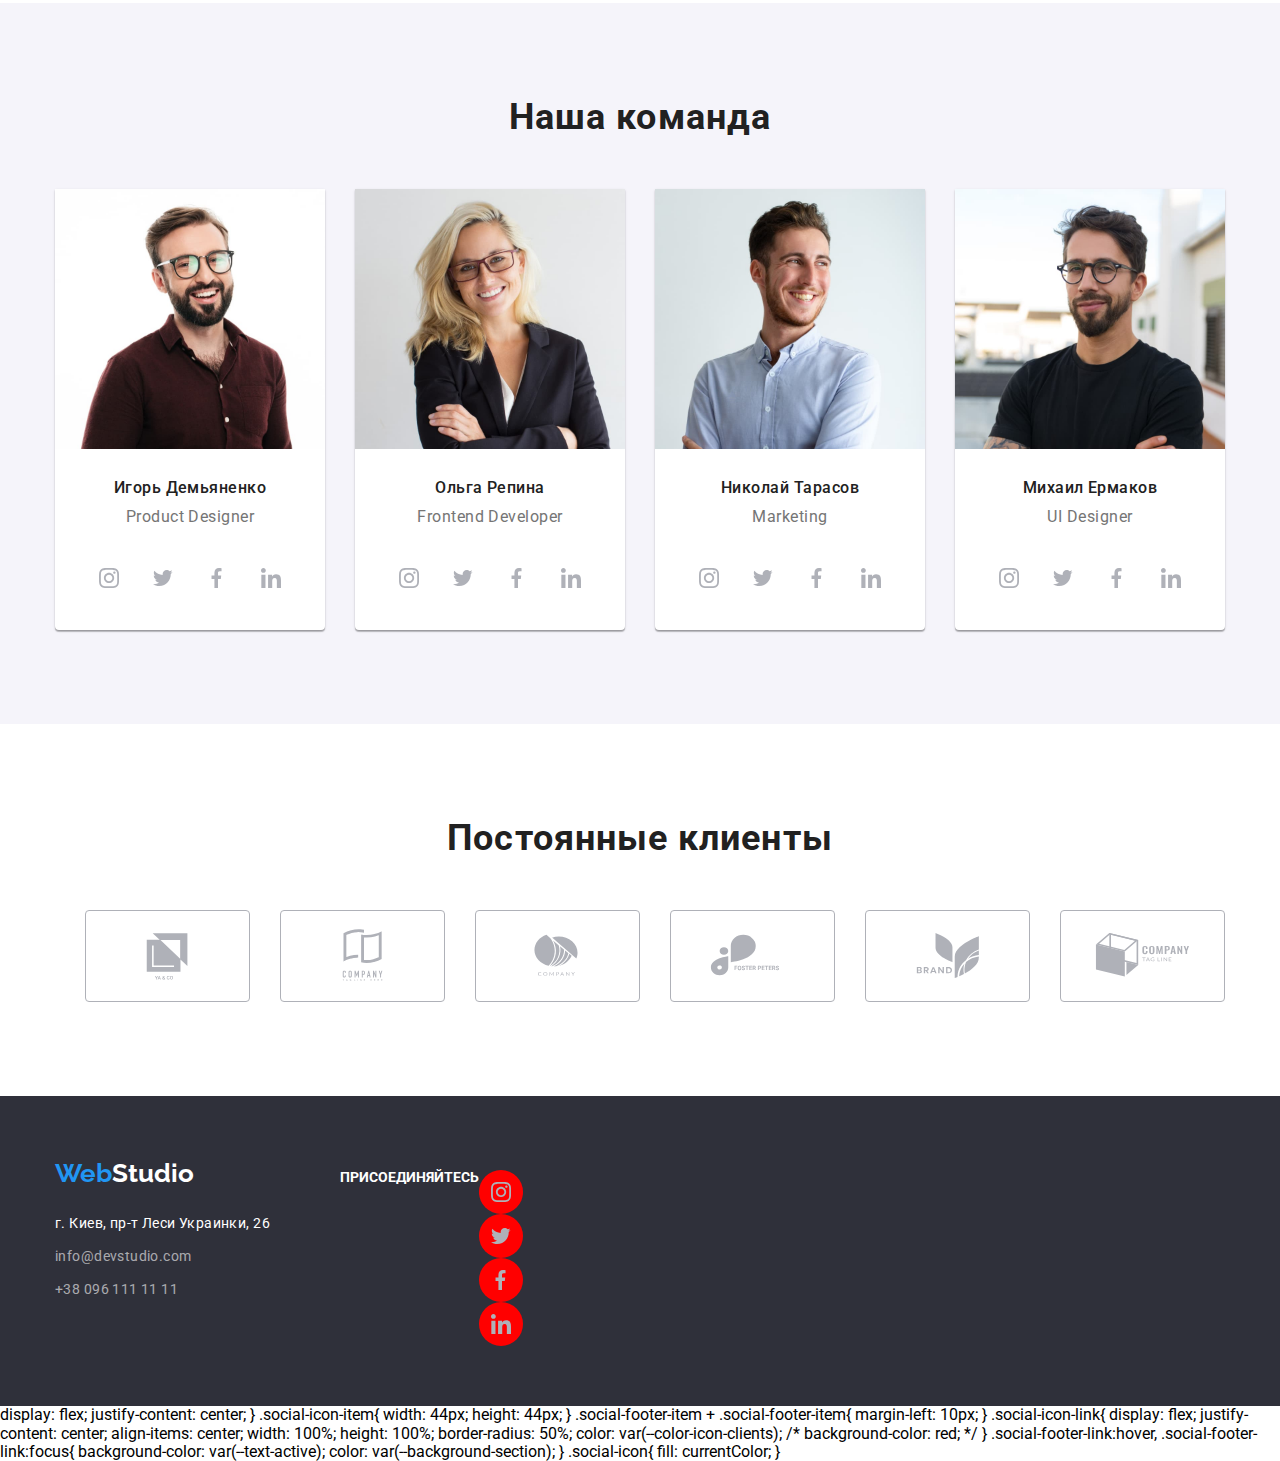
==== commit 43e39340: "44444" ====
--- a/index.html
+++ b/index.html
@@ -120,24 +120,144 @@
                      <div class="team-card">
                         <h3 class="name-developer"> Игорь Демьяненко </h3>
                         <p class="text-foto-team"><span lang="en">Product Designer</span></p>
+                        <ul class="social-icon-list">
+                           <li class="social-icon-item">
+                              <a href="" class="social-icon-link">
+                                 <svg class="social-icon" width="20" height="20">
+                                    <use href="./img/icons.svg#icon-instagram"></use>
+                                 </svg>
+                              </a>
+                           </li>
+                           <li class="social-icon-item">
+                              <a href="" class="social-icon-link">
+                                 <svg class="social-icon" width="20" height="20">
+                                    <use href="./img/icons.svg#icon-twitter"></use>
+                                 </svg>
+                              </a>
+                           </li>
+                           <li class="social-icon-item">
+                              <a href="" class="social-icon-link">
+                                 <svg class="social-icon" width="20" height="20">
+                                    <use href="./img/icons.svg#icon-facebook"></use>
+                                 </svg>
+                              </a>
+                           </li>
+                           <li class="social-icon-item">
+                              <a href="" class="social-icon-link">
+                                 <svg class="social-icon" width="20" height="20">
+                                    <use href="./img/icons.svg#icon-linkedin"></use>
+                                 </svg>
+                              </a>
+                           </li>
+                        </ul>
                      </div>
                   </li>
                   <li class="developer-item"> 
                      <img src="img/image4.jpg" alt="Фото Ольга Репина" width="270" height="260">
                         <div class="team-card"><h3 class="name-developer"> Ольга Репина </h3>
                         <p class="text-foto-team"><span lang="en">Frontend Developer</span></p>
+                        <ul class="social-icon-list">
+                           <li class="social-icon-item">
+                              <a href="" class="social-icon-link">
+                                 <svg class="social-icon" width="20" height="20">
+                                    <use href="./img/icons.svg#icon-instagram"></use>
+                                 </svg>
+                              </a>
+                           </li>
+                           <li class="social-icon-item">
+                              <a href="" class="social-icon-link">
+                                 <svg class="social-icon" width="20" height="20">
+                                    <use href="./img/icons.svg#icon-twitter"></use>
+                                 </svg>
+                              </a>
+                           </li>
+                           <li class="social-icon-item">
+                              <a href="" class="social-icon-link">
+                                 <svg class="social-icon" width="20" height="20">
+                                    <use href="./img/icons.svg#icon-facebook"></use>
+                                 </svg>
+                              </a>
+                           </li>
+                           <li class="social-icon-item">
+                              <a href="" class="social-icon-link">
+                                 <svg class="social-icon" width="20" height="20">
+                                    <use href="./img/icons.svg#icon-linkedin"></use>
+                                 </svg>
+                              </a>
+                           </li>
+                        </ul>
                      </div>
                   </li>
                   <li class="developer-item">  
                      <img src="img/image5.jpg" alt="Фото Николай Тарасов" width="270" height="260">
                         <div class="team-card"><h3 class="name-developer"> Николай Тарасов </h3>
                         <p class="text-foto-team"><span lang="en">Marketing</span></p>
+                        <ul class="social-icon-list">
+                           <li class="social-icon-item">
+                              <a href="" class="social-icon-link">
+                                 <svg class="social-icon" width="20" height="20">
+                                    <use href="./img/icons.svg#icon-instagram"></use>
+                                 </svg>
+                              </a>
+                           </li>
+                           <li class="social-icon-item">
+                              <a href="" class="social-icon-link">
+                                 <svg class="social-icon" width="20" height="20">
+                                    <use href="./img/icons.svg#icon-twitter"></use>
+                                 </svg>
+                              </a>
+                           </li>
+                           <li class="social-icon-item">
+                              <a href="" class="social-icon-link">
+                                 <svg class="social-icon" width="20" height="20">
+                                    <use href="./img/icons.svg#icon-facebook"></use>
+                                 </svg>
+                              </a>
+                           </li>
+                           <li class="social-icon-item">
+                              <a href="" class="social-icon-link">
+                                 <svg class="social-icon" width="20" height="20">
+                                    <use href="./img/icons.svg#icon-linkedin"></use>
+                                 </svg>
+                              </a>
+                           </li>
+                        </ul>
                      </div>
                   </li>
                   <li class="developer-item"> 
                      <img src="img/image6.jpg" alt="Фото Михаил Ермаков" width="270" height="260">
                         <div class="team-card"><h3 class="name-developer"> Михаил Ермаков </h3>
                         <p class="text-foto-team"><span lang="en">UI Designer</span></p>
+                        <ul class="social-icon-list">
+                           <li class="social-icon-item">
+                              <a href="" class="social-icon-link">
+                                 <svg class="social-icon" width="20" height="20">
+                                    <use href="./img/icons.svg#icon-instagram"></use>
+                                 </svg>
+                              </a>
+                           </li>
+                           <li class="social-icon-item">
+                              <a href="" class="social-icon-link">
+                                 <svg class="social-icon" width="20" height="20">
+                                    <use href="./img/icons.svg#icon-twitter"></use>
+                                 </svg>
+                              </a>
+                           </li>
+                           <li class="social-icon-item">
+                              <a href="" class="social-icon-link">
+                                 <svg class="social-icon" width="20" height="20">
+                                    <use href="./img/icons.svg#icon-facebook"></use>
+                                 </svg>
+                              </a>
+                           </li>
+                           <li class="social-icon-item">
+                              <a href="" class="social-icon-link">
+                                 <svg class="social-icon" width="20" height="20">
+                                    <use href="./img/icons.svg#icon-linkedin"></use>
+                                 </svg>
+                              </a>
+                           </li>
+                        </ul>
                      </div>
                   </li>
                </ul>
@@ -197,7 +317,8 @@
    </main>
                               <!-- заключение-->
       <footer class="footer-content">
-         <div class="conteiner">
+         <div class="conteiner footer-block">
+            <div class="address-footer">
             <a href="" class="footer-logo link"><span class="web-logo">Web</span>Studio</a>
             <address class="address-content">
                <ul class="address"> 
@@ -207,6 +328,69 @@
                </ul>    
             </address>
          </div>
+         <div class="join-footer">
+            <h2 class="join-us">присоединяйтесь</h2>
+            <ul class="footer-icon-list">
+               <li class="footer-icon-item">
+                  <a href="" class="footer-icon-link">
+                     <svg class="footer-icon" width="20" height="20">
+                        <use href="./img/icons.svg#icon-instagram"></use>
+                     </svg>
+                  </a>
+               </li>
+               <li class="footer-icon-item">
+                  <a href="" class="footer-icon-link">
+                     <svg class="footer-icon" width="20" height="20">
+                        <use href="./img/icons.svg#icon-twitter"></use>
+                     </svg>
+                  </a>
+               </li>
+               <li class="footer-icon-item">
+                  <a href="" class="footer-icon-link">
+                     <svg class="footer-icon" width="20" height="20">
+                        <use href="./img/icons.svg#icon-facebook"></use>
+                     </svg>
+                  </a>
+               </li>
+               <li class="footer-icon-item">
+                  <a href="" class="footer-icon-link">
+                     <svg class="footer-icon" width="20" height="20">
+                        <use href="./img/icons.svg#icon-linkedin"></use>
+                     </svg>
+                  </a>
+               </li>
+            </ul>
+         </div>
+         </div>
       </footer>
    </body>
-</html>+</html>
+display: flex;
+   justify-content: center;
+}
+.social-icon-item{
+   width: 44px;
+   height: 44px;
+
+}  
+.social-footer-item + .social-footer-item{
+   margin-left: 10px;
+}                                              
+.social-icon-link{
+   display: flex;
+   justify-content: center;
+   align-items: center;
+   width: 100%;
+   height: 100%;
+   border-radius: 50%;
+   color: var(--color-icon-clients);
+   /* background-color: red; */
+}
+.social-footer-link:hover,
+.social-footer-link:focus{
+   background-color: var(--text-active);
+   color: var(--background-section);
+}
+.social-icon{
+   fill: currentColor;
+}                               --- a/css/style.css
+++ b/css/style.css
@@ -1,33 +1,35 @@
-:root{
-   --text-active:#2196F3;
-   --text-header:#212121;
-   --background-section:#ffffff;
-   --color-text:#757575;
-   --color-icon-clients:#AFB1B8;
-}
-body{
+:root {
+   --text-active: #2196f3;
+   --text-header: #212121;
+   --background-section: #ffffff;
+   --color-text: #757575;
+   --color-icon-clients: #afb1b8;
+}
+body {
    background-color: var(--background-section);
-   font-family: 'Roboto',sans-serif;
-   
-}
-img{
+   font-family: "Roboto", sans-serif;
+}
+img {
    display: block;
    max-width: 100%;
    height: auto;
 }
-h1,h2,h3,p{
+h1,
+h2,
+h3,
+p {
    margin: 0;
 }
 
 /* что бы убрать точки (класс списка)*/
-.list{
+.list {
    list-style: none;
-   }
+}
 /*что бы убрать подчеркивание у ссылок(на ссылки)*/
-.link{
+.link {
    text-decoration: none;
 }
-.button{
+.button {
    color: var(--text-active);
 }
 .visually-hidden {
@@ -41,68 +43,68 @@
    clip: rect(0 0 0 0);
    clip-path: inset(50%);
    margin: -1px;
-}
-ul{
+   }
+ul {
    list-style: none;
    margin: 0;
    padding: 0;
-}
-.section{
+   }
+.section {
    padding-top: 94px;
    padding-bottom: 94px;
-}
-.conteiner{
+   }
+.conteiner {
    width: 1200px;
    margin: 0 auto;
    padding-left: 15px;
    padding-right: 15px;
 }
-                              /*Шапка*/
-
-.header{
+/*Шапка*/
+
+.header {
    background-color: var(--background-section);
 }
-.box{
-   border-bottom-color:#ECECEC ;
+.box {
+   border-bottom-color: #ececec;
    border-bottom-width: 1px;
    border-bottom-style: solid;
 }
-.head-conteiner{
+.head-conteiner {
    display: flex;
    padding-top: 25px;
    padding-bottom: 25px;
 }
 
-.nav-conteiner{
-   display: flex;
-   align-items: center;
-}
-
-.site-nav{
-   display: flex;
-}
-
-.site-contacts{
+.nav-conteiner {
+   display: flex;
+   align-items: center;
+   }
+
+.site-nav {
+   display: flex;
+}
+
+.site-contacts {
    display: flex;
    margin-left: auto;
    align-items: center;
 }
-.site-contacts-item:not(:last-child){
+.site-contacts-item:not(:last-child) {
    margin-right: 50px;
 }
 
-.logo{
-   font-family: 'Raleway';
+.logo {
+   font-family: "Raleway";
    font-weight: 700;
    font-size: 26px;
    line-height: 1.38;
-   color:var(--text-header);
+   color: var(--text-header);
    margin-right: 93px;
 }
-.web-logo{
+.web-logo {
    color: var(--text-active);
 }
-.site-nav-link{
+.site-nav-link {
    display: flex;
    font-weight: 500;
    font-size: 14px;
@@ -111,102 +113,151 @@
    padding-top: 10px;
    padding-bottom: 10px;
 }
-.site-nav-item:not(:last-child){
+.site-nav-item:not(:last-child) {
    margin-right: 50px;
 }
 
 .site-nav-link:hover,
-.site-nav-link:focus{
+.site-nav-link:focus {
    color: var(--text-active);
 }
-.contacts{
+.contacts {
    display: flex;
    align-items: center;
    font-weight: 500;
    font-size: 14px;
    line-height: 1.2;
    letter-spacing: 0.02em;
-   color: var(--color-text)
-   
+   color: var(--color-text);
 }
 
 .contacts:hover,
 .contacts:focus,
-.footer-contacts{
+.footer-contacts {
    color: var(--text-active);
 }
-.site-contacts-icon{
+.site-contacts-icon {
    margin-right: 10px;
    fill: currentColor;
 }
 .site-contacts-icon:hover,
-.site-contacts-icon:focus{
-   fill: #2196F3;
-} 
-                        /*footer*/
-
-.footer-content{
-   background: #2F303A;
+.site-contacts-icon:focus {
+   fill: #2196f3;
+}
+                                       /*footer*/
+.footer-block{
+   display: flex;
+   align-items: baseline;
+}
+                                       /* address */
+.footer-content {
+   background: #2f303a;
    padding-top: 60px;
    padding-bottom: 60px;
 }
-.footer-logo{
-   color: var(--background-section);
-   font-family: 'Raleway';
+.footer-logo {
+   color: var(--background-section);
+   font-family: "Raleway";
    font-weight: 700;
    font-size: 26px;
    line-height: 1.38;
 }
-.location{
-   color: var(--background-section);
-}
-.address-content{
+.location {
+   color: var(--background-section);
+}
+.address-content {
    margin-top: 20px;
 }
-.address-item{
+.address-item {
    font-style: normal;
    font-weight: normal;
    font-size: 14px;
    line-height: 1.71;
    letter-spacing: 0.03em;
 }
-.address-item:not(:last-child){
+.address-item:not(:last-child) {
    margin-bottom: 9px;
 }
-.footer-contacts{
+.footer-contacts {
    color: rgba(255, 255, 255, 0.6);
-
 }
 .footer-contacts:hover,
-.footer-contacts:focus{
+.footer-contacts:focus {
    color: var(--text-active);
 }
-                              /*cервисы 1cтр*/
-                              
-                              /*заказать услугу*/
-
-
-
-.hero{
-   background-image: 
-   linear-gradient(
-   rgba(47, 48, 58, 0.4),
-   rgba(47, 48, 58, 0.4)
-   ),  
-   url(../img/hero-foto.jpg);
-   background-color: #2F303A; 
+                                       /* join us */
+.join-footer{
+   margin-left: 70px;
+}
+.join-us{
+   font-style: Bold;
+   font-size: 14px;
+   line-height: 16px;
+   line-height: 100%;
+   align: Left;
+   vertical-align: Top;
+   letter-spacing: 3%;
+   color: var(--background-section);
+   text-transform: uppercase;
+}
+.join-footer{
+   display: flex;
+   justify-content: center;
+}
+.footer-icon-list{
+
+}
+.footer-icon-item{
+   width: 44px;
+   height: 44px;
+}
+.social-footer-item + .social-footer-item{
+   margin-left: 10px;
+}              
+.footer-icon-link{
+   display: flex;
+   justify-content: center;
+   align-items: center;
+   width: 100%;
+   height: 100%;
+   border-radius: 50%;
+   color: var(--color-icon-clients);
+   background-color: red;
+}
+.social-footer-link:hover,
+.social-footer-link:focus{
+   background-color: var(--text-active);
+   color: var(--background-section);
+}
+.footer-icon{
+   fill: currentColor;
+}
+                                       /*cервисы 1cтр*/
+
+                                       /*заказать услугу*/
+
+.hero {
+   background-image:
+         linear-gradient(
+         rgba(47, 48, 58, 0.4),
+         rgba(47, 48, 58, 0.4)),
+         url(../img/hero-foto.jpg);
+   background-color: #2f303a;
    max-width: 1600px;
    margin-left: auto;
-   margin-right: auto; 
+   margin-right: auto;
    text-align: center;
    padding: 200px 0;
-}
-.title-hero{
+   background-repeat: no-repeat;
+   background-position: center;
+   background-size: cover;
+}
+.title-hero {
    font-weight: 900;
    font-size: 44px;
    line-height: 1.36;
    letter-spacing: 0.06em;
-   text-transform: uppercase;   
+   text-transform: uppercase;
    color: var(--background-section);
    margin-bottom: 30px;
    padding: 0;
@@ -214,14 +265,14 @@
    margin-right: auto;
    margin-left: auto;
 }
-.button{
+.button {
    background: var(--text-active);
    color: var(--background-section);
    border: transparent;
    font-family: inherit;
    font-weight: 700;
    font-size: 16px;
-   line-height:1.85;
+   line-height: 1.85;
    align-items: center;
    letter-spacing: 0.06em;
    cursor: pointer;
@@ -229,43 +280,42 @@
    box-shadow: 0px 4px 4px rgba(0, 0, 0, 0.15);
    border-radius: 4px;
    padding: 10px 32px;
-   
-}
-
-                              /*заголовки и текст*/
-
-.features{
+}
+
+                                             /*заголовки и текст*/
+
+.features {
    background-color: var(--background-section);
    display: flex;
 }
-.features-icon-list{
+.features-icon-list {
    display: flex;
    justify-content: center;
    align-items: center;
    margin-bottom: 30px;
 }
-.features-icon-item{
+.features-icon-item {
    display: flex;
    justify-content: center;
    align-items: center;
    width: 270px;
    height: 120px;
    border: 1px solid transparent;
-   background-color: #F5F4FA;
+   background-color: #f5f4fa;
    justify-content: center;
    border-radius: 4px;
 }
-.features-icon-item + .features-icon-item{
+.features-icon-item + .features-icon-item {
    margin-left: 30px;
 }
-.features-text{
+.features-text {
    margin-top: 0px;
 }
-.section-services{
+.section-services {
    background: var(--background-section);
    padding-top: 0;
 }
-.features-title{
+.features-title {
    font-style: normal;
    font-weight: 700;
    font-size: 14px;
@@ -276,7 +326,7 @@
    margin-top: 0;
    margin-bottom: 10px;
 }
-.features-text{
+.features-text {
    font-style: normal;
    font-weight: 400;
    font-size: 14px;
@@ -285,11 +335,11 @@
    color: var(--color-text);
    max-width: 270px;
 }
-.features-item:not(:last-child){
+.features-item:not(:last-child) {
    margin-right: 30px;
 }
-                                 /*наша команда фото*/
-.text-title{
+/*наша команда фото*/
+.text-title {
    font-style: normal;
    font-weight: 700;
    font-size: 36px;
@@ -297,44 +347,43 @@
    text-align: center;
    letter-spacing: 0.03em;
    color: var(--text-header);
-   
-}
-.employment-list{
+}
+.employment-list {
    display: flex;
    margin-top: 50px;
    flex-basis: calc(100% / 3 - 30px);
 }
 
-.employment-item:not(:last-child){
+.employment-item:not(:last-child) {
    margin-right: 30px;
 }
 
-                               /*наша команда */
-.team-section{
-   background: #F5F4FA;
-}
-.team{
+                                                      /*наша команда */
+.team-section {
+   background: #f5f4fa;
+}
+.team {
    margin-top: 0;
 }
-.team-list{
+.team-list {
    display: flex;
    margin-top: 50px;
    flex-basis: calc(100% / 4 - 30px);
 }
-.developer-item{
+.developer-item {
    background: var(--background-section);
-   box-shadow: 0px 1px 3px rgba(0, 0, 0, 0.12),
-               0px 1px 1px rgba(0, 0, 0, 0.14),
-               0px 2px 1px rgba(0, 0, 0, 0.2);
+   box-shadow: 0px 1px 3px rgba(0, 0, 0, 0.12), 
+   0px 1px 1px rgba(0, 0, 0, 0.14),
+   0px 2px 1px rgba(0, 0, 0, 0.2);
    border-radius: 0px 0px 4px 4px;
 }
-.developer-item:not(:last-child){
+.developer-item:not(:last-child) {
    margin-right: 30px;
 }
-.team-card{
+.team-card {
    padding: 30px 0;
 }
-.name-developer{
+.name-developer {
    font-style: normal;
    font-weight: 500;
    font-size: 16px;
@@ -344,7 +393,7 @@
    color: var(--text-header);
    margin-bottom: 10px;
 }
-.text-foto-team{
+.text-foto-team {
    font-style: normal;
    font-weight: 400;
    font-size: 16px;
@@ -352,26 +401,56 @@
    text-align: center;
    letter-spacing: 0.03em;
    color: var(--color-text);
-}
-
-                                    /* Клиенты */
-.client-icon-list{
+   margin-bottom: 30px;
+}
+                                                   /* соц сети */
+.social-icon-list{
+   display: flex;
+   justify-content: center;
+}
+.social-icon-item{
+   width: 44px;
+   height: 44px;
+
+}  
+.social-icon-item + .social-icon-item{
+   margin-left: 10px;
+}                                              
+.social-icon-link{
+   display: flex;
+   justify-content: center;
+   align-items: center;
+   width: 100%;
+   height: 100%;
+   border-radius: 50%;
+   color: var(--color-icon-clients);
+   /* background-color: red; */
+}
+.social-icon-link:hover,
+.social-icon-link:focus{
+   background-color: var(--text-active);
+   color: var(--background-section);
+}
+.social-icon{
+   fill: currentColor;
+}                                                   /* Клиенты */
+.client-icon-list {
    display: flex;
    justify-content: center;
    align-items: center;
    margin-top: 50px;
 }
-.client-icon-item{
-   /* display: flex;
-   justify-content: center;
-   align-items: center; */
+.client-icon-item {
    width: 170px;
    height: 92px;
 }
-.client-icon-link{
-   display: flex;
-   justify-content: center;
-   align-items: center;   
+.client-icon-item:not(last-child){
+margin-left: 30px;
+}
+.client-icon-link {
+   display: flex;
+   justify-content: center;
+   align-items: center;
    width: 100%;
    height: 100%;
    color: var(--color-icon-clients);
@@ -379,36 +458,34 @@
    border: 1px solid var(--color-icon-clients);
 }
 .client-icon-link:hover,
-.client-icon-link:focus{
+.client-icon-link:focus {
    color: var(--text-active);
    border-color: var(--text-active);
 }
-.client-icons{
+.client-icons {
    fill: currentColor;
 }
 
-
-                                 /*страница 2*/
-
+                                                         /*страница 2*/
 
 .button-filter:focus,
-.button-filter:hover{
-   color: var(--background-section);
-   background-color: var(--text-active );
-   box-shadow: 0px 3px 1px rgba(0, 0, 0, 0.1),
-               0px 1px 2px rgba(0, 0, 0, 0.08),
-               0px 2px 2px rgba(0, 0, 0, 0.12);
-}
-
-.filter{ 
-   display: flex;
-   justify-content: center;
-}
-.filter-item:not(:last-child){
+.button-filter:hover {
+   color: var(--background-section);
+   background-color: var(--text-active);
+   box-shadow: 0px 3px 1px rgba(0, 0, 0, 0.1), 
+   0px 1px 2px rgba(0, 0, 0, 0.08),
+   0px 2px 2px rgba(0, 0, 0, 0.12);
+}
+
+.filter {
+   display: flex;
+   justify-content: center;
+}
+.filter-item:not(:last-child) {
    margin-right: 8px;
 }
 
-.button-filter{
+.button-filter {
    font-style: normal;
    font-weight: 500;
    font-size: 16px;
@@ -420,33 +497,33 @@
    border-radius: 4px;
    padding: 6px 22px;
    border-color: transparent;
-   }
-                                 /*секция фото*/
-.works-text-box{
+}
+/*секция фото*/
+.works-text-box {
    padding: 20px 24px;
    /*стили правой рамки */
    border-right-width: 1px;
    border-right-style: solid;
-   border-right-color: #EEEEEE;
- 
+   border-right-color: #eeeeee;
+
    /*стили нинжней рамки */
    border-bottom-width: 1px;
    border-bottom-style: solid;
-   border-bottom-color: #EEEEEE;
- 
+   border-bottom-color: #eeeeee;
+
    /*стили левой рамки */
    border-left-width: 1px;
    border-left-style: solid;
-   border-left-color: #EEEEEE;
+   border-left-color: #eeeeee;
 }
 .works-text {
    font-weight: 700;
    font-size: 18px;
-   line-height: 2.0;
+   line-height: 2;
    letter-spacing: 0.06em;
    color: var(--text-header);
 }
-.text-caption{
+.text-caption {
    font-weight: 400;
    font-size: 16px;
    line-height: 1.8;
@@ -454,29 +531,28 @@
    color: var(--color-text);
 }
 
-
-.works{
+.works {
    display: flex;
    margin-top: 50px;
    flex-wrap: wrap;
    margin-left: -30px;
 }
-.works-item{
+.works-item {
    margin-left: 30px;
    margin-bottom: 30px;
    flex-basis: calc((100% - 3 * 30px) / 3);
    background: var(--background-section);
    box-sizing: border-box;
 }
-.works-item:nth-last-child(-n+3){
+.works-item:nth-last-child(-n + 3) {
    margin-bottom: 0;
 }
 
 .portfolio-link:hover,
-.portfolio-link:focus{
-   border: 1px solid #EEEEEE;
+.portfolio-link:focus {
+   border: 1px solid #eeeeee;
    box-sizing: border-box;
-   box-shadow: 0px 1px 1px rgba(0, 0, 0, 0.12),
-               0px 4px 4px rgba(0, 0, 0, 0.06), 
-               1px 4px 6px rgba(0, 0, 0, 0.16);
-}+   box-shadow: 0px 1px 1px rgba(0, 0, 0, 0.12), 
+   0px 4px 4px rgba(0, 0, 0, 0.06),
+   1px 4px 6px rgba(0, 0, 0, 0.16);
+}
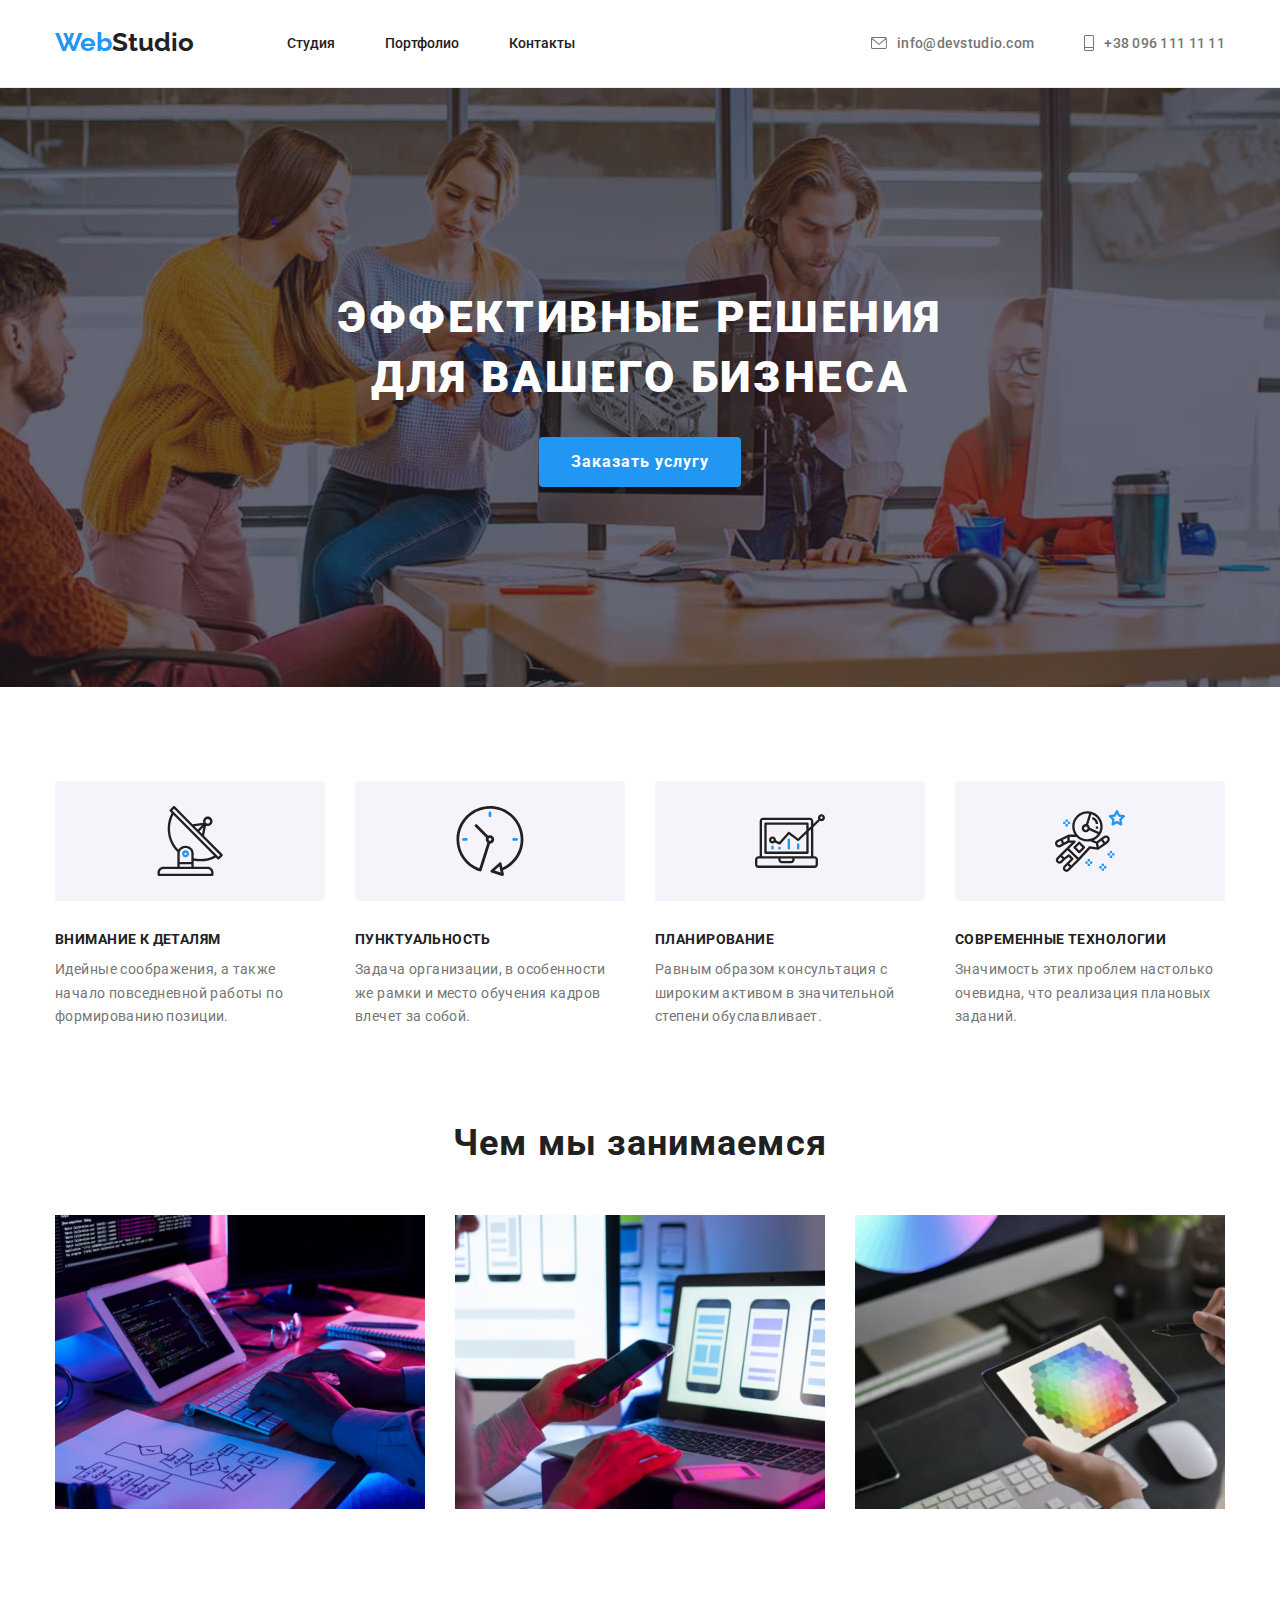
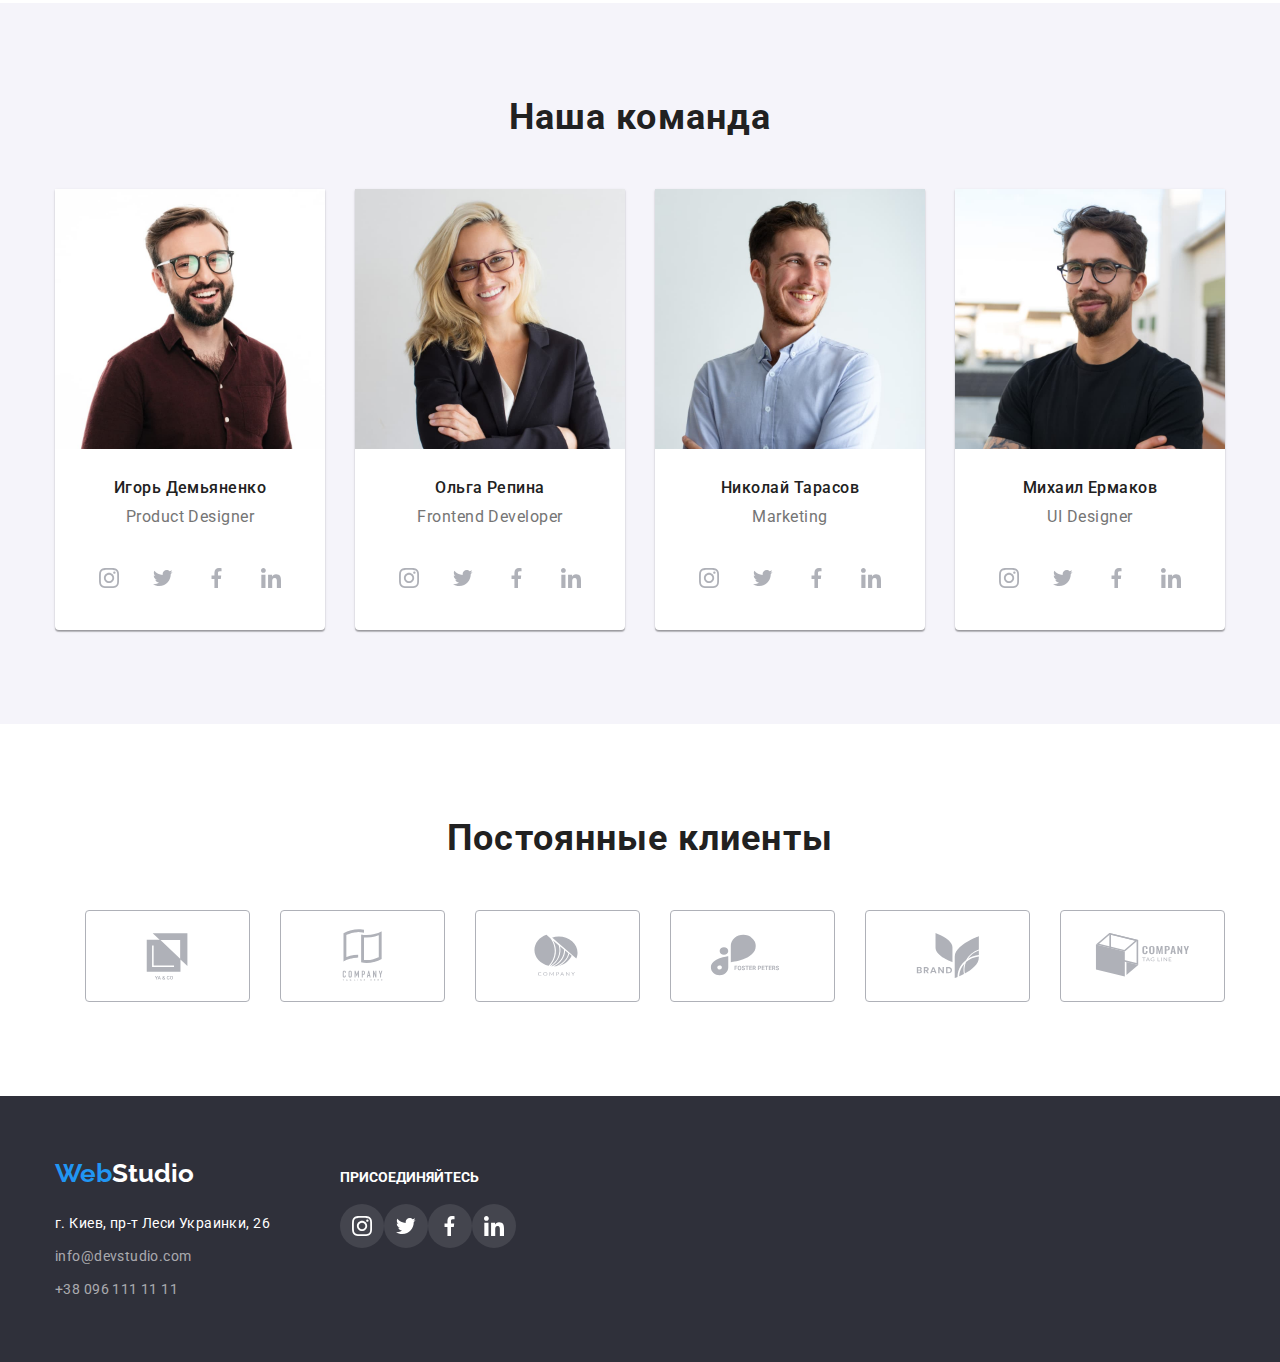
==== commit 5e933626: "5555" ====
--- a/index.html
+++ b/index.html
@@ -319,78 +319,49 @@
       <footer class="footer-content">
          <div class="conteiner footer-block">
             <div class="address-footer">
-            <a href="" class="footer-logo link"><span class="web-logo">Web</span>Studio</a>
-            <address class="address-content">
-               <ul class="address"> 
-                  <li class="address-item"><a href="https://goo.gl/maps/DuuJPhPLTHRqAcxPA" class="location link"> г. Киев, пр-т Леси Украинки, 26</a></li>           
-                  <li class="address-item"><a href="mailto:info@devstudio.com" class="footer-contacts link">info@devstudio.com</a></li>
-                  <li class="address-item"><a href="tel:+380961111111" class="footer-contacts link">+38 096 111 11 11</a></li>           
-               </ul>    
-            </address>
-         </div>
-         <div class="join-footer">
-            <h2 class="join-us">присоединяйтесь</h2>
-            <ul class="footer-icon-list">
-               <li class="footer-icon-item">
-                  <a href="" class="footer-icon-link">
-                     <svg class="footer-icon" width="20" height="20">
-                        <use href="./img/icons.svg#icon-instagram"></use>
-                     </svg>
-                  </a>
-               </li>
-               <li class="footer-icon-item">
-                  <a href="" class="footer-icon-link">
-                     <svg class="footer-icon" width="20" height="20">
-                        <use href="./img/icons.svg#icon-twitter"></use>
-                     </svg>
-                  </a>
-               </li>
-               <li class="footer-icon-item">
-                  <a href="" class="footer-icon-link">
-                     <svg class="footer-icon" width="20" height="20">
-                        <use href="./img/icons.svg#icon-facebook"></use>
-                     </svg>
-                  </a>
-               </li>
-               <li class="footer-icon-item">
-                  <a href="" class="footer-icon-link">
-                     <svg class="footer-icon" width="20" height="20">
-                        <use href="./img/icons.svg#icon-linkedin"></use>
-                     </svg>
-                  </a>
-               </li>
-            </ul>
-         </div>
+               <a href="" class="footer-logo link"><span class="web-logo">Web</span>Studio</a>
+               <address class="address-content">
+                  <ul class="address"> 
+                     <li class="address-item"><a href="https://goo.gl/maps/DuuJPhPLTHRqAcxPA" class="location link"> г. Киев, пр-т Леси Украинки, 26</a></li>           
+                     <li class="address-item"><a href="mailto:info@devstudio.com" class="footer-contacts link">info@devstudio.com</a></li>
+                     <li class="address-item"><a href="tel:+380961111111" class="footer-contacts link">+38 096 111 11 11</a></li>           
+                  </ul>    
+               </address>
+            </div>
+            <div class="join-footer">
+               <h2 class="join-us">присоединяйтесь</h2>
+               <ul class="footer-icon-list">
+                  <li class="footer-icon-item">
+                     <a href="" class="footer-icon-link">
+                        <svg class="footer-icon" width="20" height="20">
+                           <use href="./img/icons.svg#icon-instagram"></use>
+                        </svg>
+                     </a>
+                  </li>
+                  <li class="footer-icon-item">
+                     <a href="" class="footer-icon-link">
+                        <svg class="footer-icon" width="20" height="20">
+                           <use href="./img/icons.svg#icon-twitter"></use>
+                        </svg>
+                     </a>
+                  </li>
+                  <li class="footer-icon-item">
+                     <a href="" class="footer-icon-link">
+                        <svg class="footer-icon" width="20" height="20">
+                           <use href="./img/icons.svg#icon-facebook"></use>
+                        </svg>
+                     </a>
+                  </li>
+                  <li class="footer-icon-item">
+                     <a href="" class="footer-icon-link">
+                        <svg class="footer-icon" width="20" height="20">
+                           <use href="./img/icons.svg#icon-linkedin"></use>
+                        </svg>
+                     </a>
+                  </li>
+               </ul>
+            </div>
          </div>
       </footer>
    </body>
 </html>
-display: flex;
-   justify-content: center;
-}
-.social-icon-item{
-   width: 44px;
-   height: 44px;
-
-}  
-.social-footer-item + .social-footer-item{
-   margin-left: 10px;
-}                                              
-.social-icon-link{
-   display: flex;
-   justify-content: center;
-   align-items: center;
-   width: 100%;
-   height: 100%;
-   border-radius: 50%;
-   color: var(--color-icon-clients);
-   /* background-color: red; */
-}
-.social-footer-link:hover,
-.social-footer-link:focus{
-   background-color: var(--text-active);
-   color: var(--background-section);
-}
-.social-icon{
-   fill: currentColor;
-}                               --- a/css/style.css
+++ b/css/style.css
@@ -201,11 +201,12 @@
    text-transform: uppercase;
 }
 .join-footer{
-   display: flex;
-   justify-content: center;
 }
 .footer-icon-list{
-
+   display: flex;
+   justify-content: center;
+   align-items: center;
+   margin-top: 20px;
 }
 .footer-icon-item{
    width: 44px;
@@ -221,11 +222,11 @@
    width: 100%;
    height: 100%;
    border-radius: 50%;
-   color: var(--color-icon-clients);
-   background-color: red;
-}
-.social-footer-link:hover,
-.social-footer-link:focus{
+   color: var(--background-section);
+   background-color: rgba(255, 255, 255, 0.1);
+}
+.footer-icon-link:hover,
+.footer-icon-link:focus{
    background-color: var(--text-active);
    color: var(--background-section);
 }
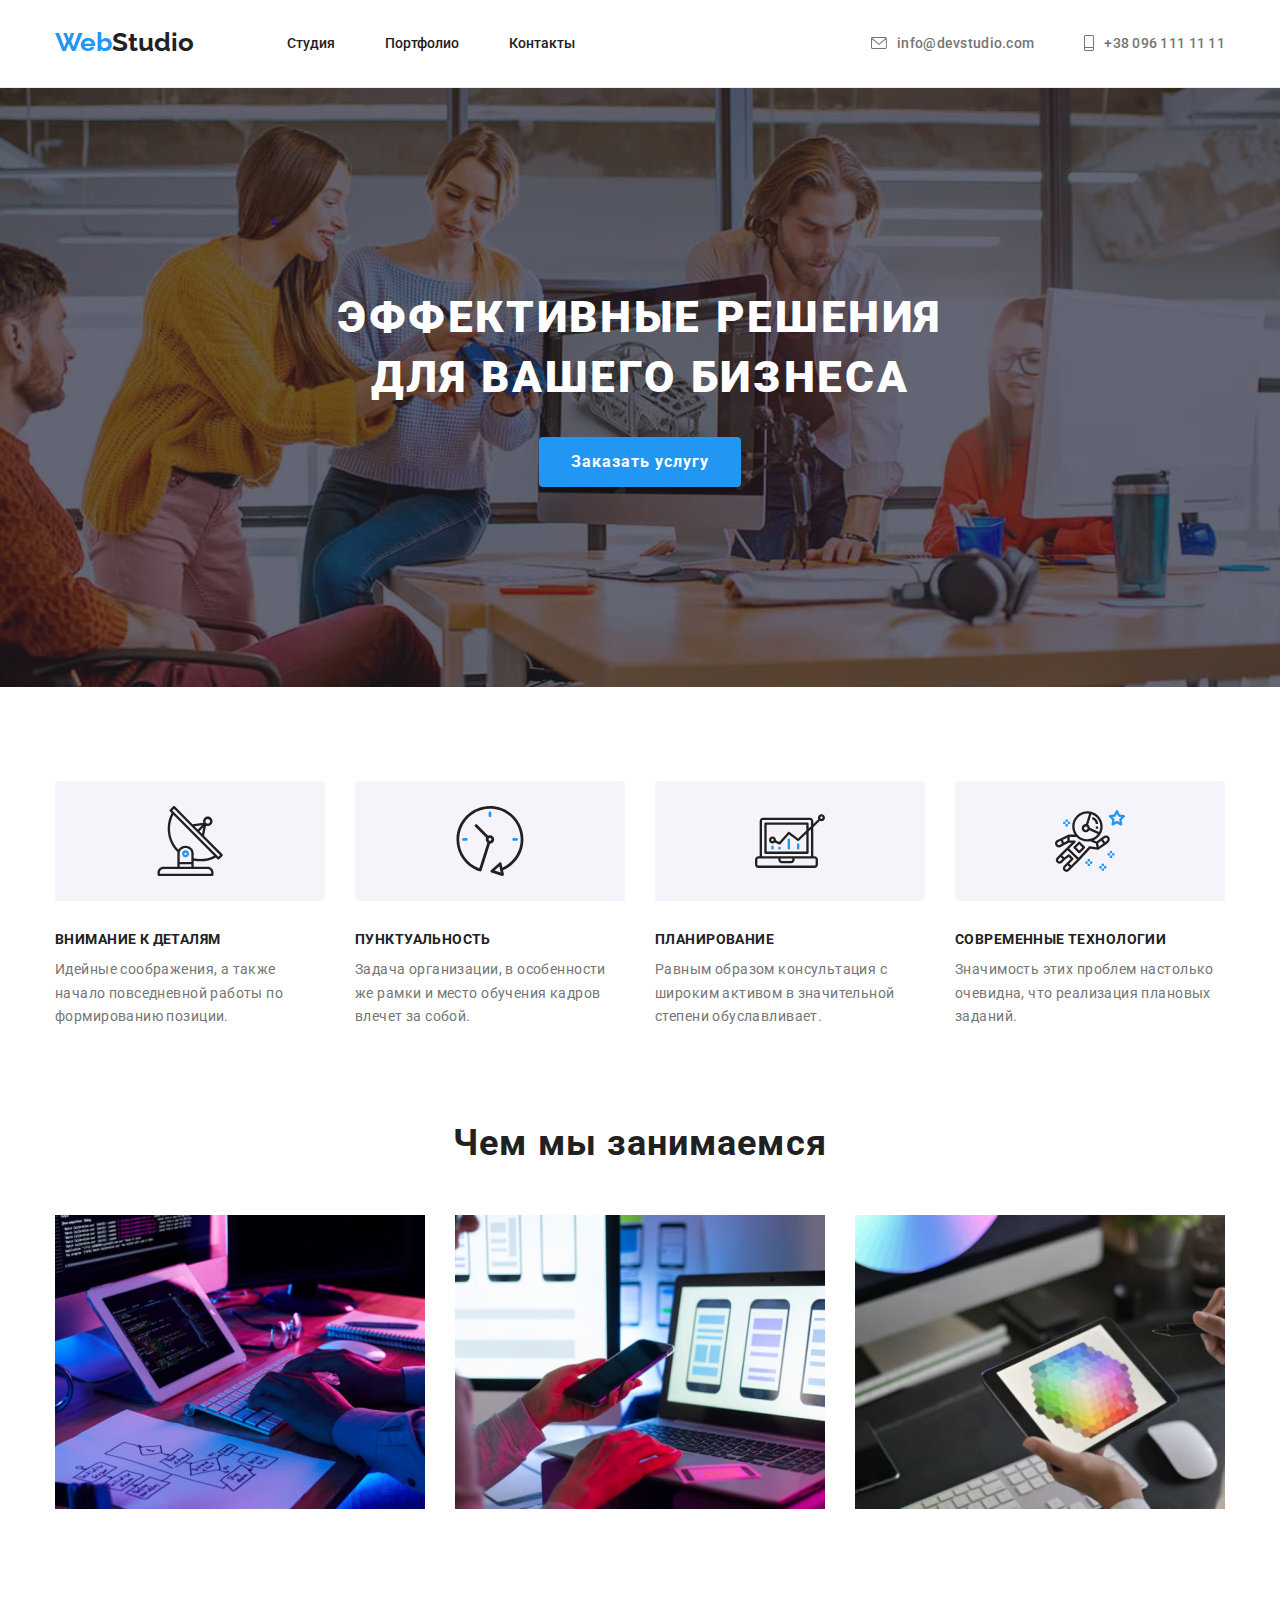
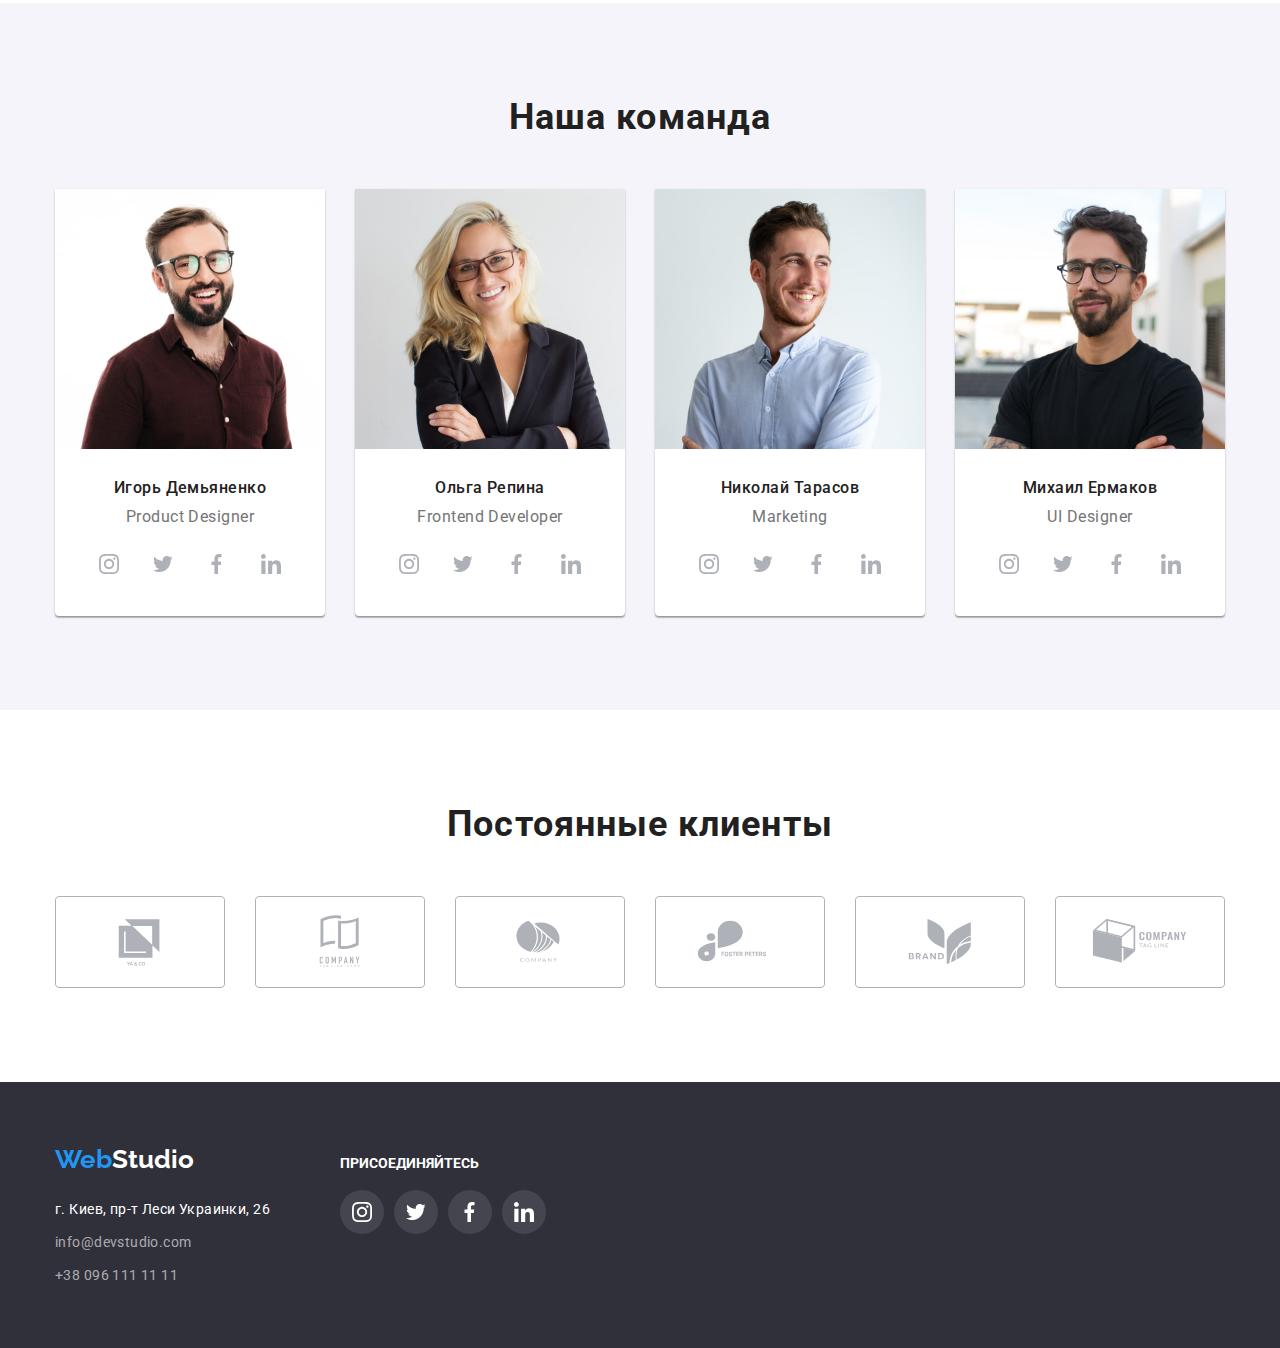
==== commit d69792fd: "77777" ====
--- a/index.html
+++ b/index.html
@@ -45,22 +45,13 @@
                            <!--заголовки и текст-->
       <section class="section">
          <div class="conteiner">
-               <ul class="features-icon-list">
-                  <li class="features-icon-item"><svg class="features-icons" width="70" height="70">
-                     <use href="./img/icons.svg#icon-anten"></use></svg> </li>
-                  
-                  <li class="features-icon-item"><svg class="features-icons" width="70" height="70">
-                     <use href="./img/icons.svg#icon-clock"></use></svg></li>
-                  
-                  <li class="features-icon-item"><svg class="features-icons" width="70" height="70">
-                     <use href="./img/icons.svg#icon-monitor"></use></svg></li>
-                  
-                  <li class="features-icon-item"><svg class="features-icons" width="70" height="70">
-                     <use href="./img/icons.svg#icon-astronaut-1"></use></svg></li>
-               </ul>
             <h2 class="visually-hidden"> Наши приемущества</h2>
             <ul class="features">
                <li class="features-item">
+                  <div class="features-icon-item">
+                     <svg class="features-icons" width="70" height="70">
+                        <use href="./img/icons.svg#icon-anten"></use></svg>
+                  </div>
                   <h3 class="features-title">
                   Внимание к деталям
                   </h3>
@@ -69,6 +60,10 @@
                      </p>
                </li>
                <li class="features-item">
+                  <div class="features-icon-item">
+                     <svg class="features-icons" width="70" height="70">
+                        <use href="./img/icons.svg#icon-clock"></use></svg>
+                  </div>
                   <h3 class="features-title">
                   Пунктуальность
                   </h3>
@@ -77,6 +72,10 @@
                      </p>
                </li>
                <li class="features-item">
+                  <div class="features-icon-item">
+                     <svg class="features-icons" width="70" height="70">
+                        <use href="./img/icons.svg#icon-monitor"></use></svg>
+                  </div>
                   <h3 class="features-title">
                         Планирование
                   </h3>
@@ -85,6 +84,10 @@
                      </p>
                </li>
                <li class="features-item">
+                  <div class="features-icon-item">
+                     <svg class="features-icons" width="70" height="70">
+                        <use href="./img/icons.svg#icon-astronaut-1"></use></svg>
+                  </div>
                   <h3 class="features-title">
                   Современные технологии
                   </h3>
--- a/css/style.css
+++ b/css/style.css
@@ -212,7 +212,7 @@
    width: 44px;
    height: 44px;
 }
-.social-footer-item + .social-footer-item{
+.footer-icon-item + .footer-icon-item{
    margin-left: 10px;
 }              
 .footer-icon-link{
@@ -289,12 +289,7 @@
    background-color: var(--background-section);
    display: flex;
 }
-.features-icon-list {
-   display: flex;
-   justify-content: center;
-   align-items: center;
-   margin-bottom: 30px;
-}
+
 .features-icon-item {
    display: flex;
    justify-content: center;
@@ -305,6 +300,7 @@
    background-color: #f5f4fa;
    justify-content: center;
    border-radius: 4px;
+   margin-bottom: 30px;
 }
 .features-icon-item + .features-icon-item {
    margin-left: 30px;
@@ -339,7 +335,7 @@
 .features-item:not(:last-child) {
    margin-right: 30px;
 }
-/*наша команда фото*/
+                                 /*наша команда фото*/
 .text-title {
    font-style: normal;
    font-weight: 700;
@@ -402,7 +398,7 @@
    text-align: center;
    letter-spacing: 0.03em;
    color: var(--color-text);
-   margin-bottom: 30px;
+   margin-bottom: 16px;
 }
                                                    /* соц сети */
 .social-icon-list{
@@ -445,8 +441,8 @@
    width: 170px;
    height: 92px;
 }
-.client-icon-item:not(last-child){
-margin-left: 30px;
+.client-icon-item:not(:last-child){
+margin-right: 30px;
 }
 .client-icon-link {
    display: flex;
@@ -548,7 +544,9 @@
 .works-item:nth-last-child(-n + 3) {
    margin-bottom: 0;
 }
-
+.portfolio-link{
+   display: block;
+}
 .portfolio-link:hover,
 .portfolio-link:focus {
    border: 1px solid #eeeeee;
